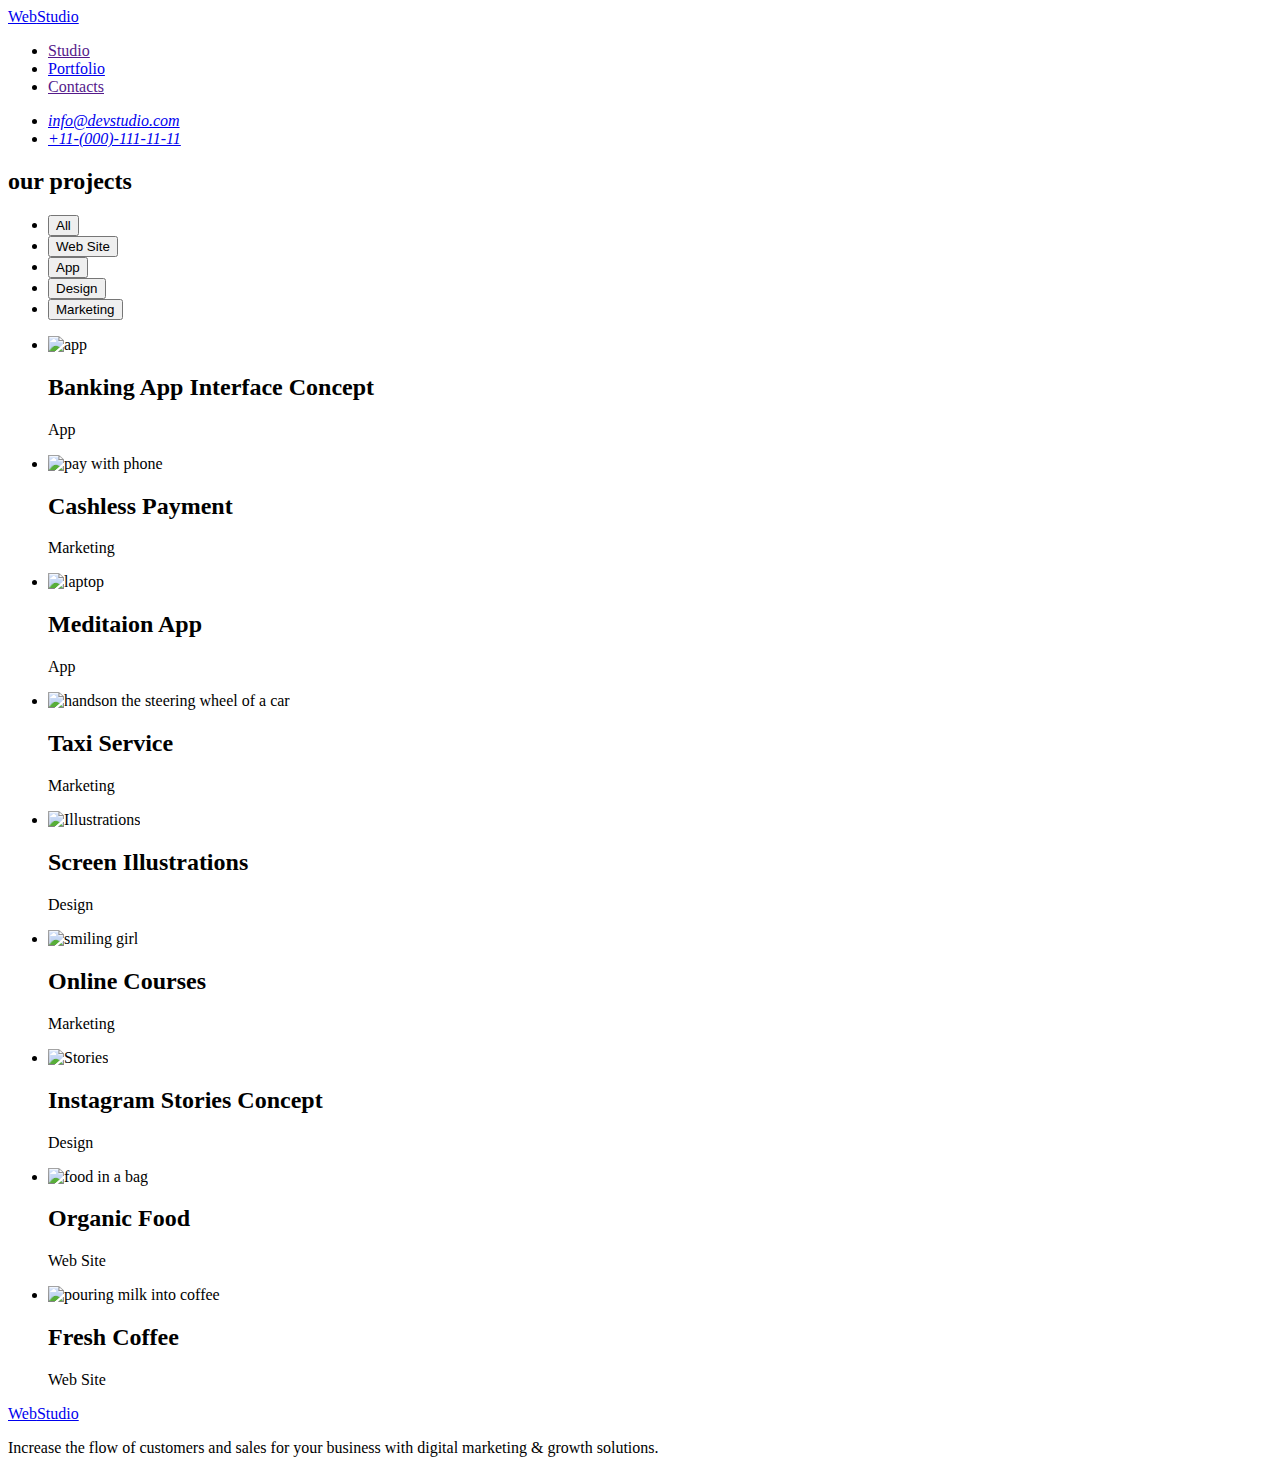
==== portfolio.html @ 3a6a8320 "Create portfolio.html" ====
<!DOCTYPE html>
<html lang="en">
  <head>
    <meta charset="UTF-8" />
    <meta http-equiv="X-UA-Compatible" content="IE=edge" />
    <meta name="viewport" content="width=device-width, initial-scale=1.0" />

    <link rel="stylesheet" href="./css/styles.css" />
    <link rel="preconnect" href="https://fonts.googleapis.com" />
    <link rel="preconnect" href="https://fonts.gstatic.com" crossorigin />
    <link
      href="https://fonts.googleapis.com/css2?family=Raleway:wght@700&family=Roboto:wght@400;500;700;900&display=swap"
      rel="stylesheet"
    />
    <title>WebStudio</title>
  </head>
  <body>
    <!---------------------------- navigation------------------------- -->
    <header>
      <nav>
        <a class="link logo" href="./index.html"
          ><span class="accent">Web</span>Studio</a
        >
        <ul class="link">
          <li>
            <a class="link page-navigation" href="">Studio</a>
          </li>
          <li>
            <a class="link page-navigation curent" href="portfolio.html"
              >Portfolio</a
            >
          </li>
          <li>
            <a class="link page-navigation" href="">Contacts</a>
          </li>
        </ul>
      </nav>
      <address>
        <ul class="link">
          <li>
            <a class="link contacts" href="mailto:info@devstudio.com"
              >info@devstudio.com</a
            >
          </li>
          <li>
            <a class="link contacts" href="tel:+110001111111"
              >+11-(000)-111-11-11</a
            >
          </li>
        </ul>
      </address>
    </header>
    <main>
      <!-- -----------------------------our projects--------------- -->
      <section class="project">
        <h2 class="visually-hidden">our projects</h2>
        <ul class="link">
          <li><button type="button" class="project-button">All</button></li>
          <li>
            <button type="button" class="project-button">Web Site</button>
          </li>
          <li><button type="button" class="project-button">App</button></li>
          <li><button type="button" class="project-button">Design</button></li>
          <li>
            <button type="button" class="project-button">Marketing</button>
          </li>
        </ul>
        <ul class="link">
          <li>
            <img src="./images/projeсts/banking.jpg" alt="app" />
            <h2 class="project-name">Banking App Interface Concept</h2>
            <p class="project-item">App</p>
          </li>
          <li>
            <img src="./images/projeсts/cashless.jpg" alt="pay with phone" />
            <h2 class="project-name">Cashless Payment</h2>
            <p class="project-item">Marketing</p>
          </li>
          <li>
            <img src="./images/projeсts/meditaion.jpg" alt="laptop" />
            <h2 class="project-name">Meditaion App</h2>
            <p class="project-item">App</p>
          </li>
          <li>
            <img
              src="./images/projeсts/taxi.jpg"
              alt="handson the steering wheel of a car"
            />
            <h2 class="project-name">Taxi Service</h2>
            <p class="project-item">Marketing</p>
          </li>
          <li>
            <img src="./images/projeсts/screen.jpg" alt="Illustrations" />
            <h2 class="project-name">Screen Illustrations</h2>
            <p>Design</p>
          </li>
          <li>
            <img src="./images/projeсts/online.jpg" alt="smiling girl" />
            <h2 class="project-name">Online Courses</h2>
            <p class="project-item">Marketing</p>
          </li>
          <li>
            <img src="./images/projeсts/instagram.jpg" alt="Stories" />
            <h2 class="project-name">Instagram Stories Concept</h2>
            <p class="project-item">Design</p>
          </li>
          <li>
            <img src="./images/projeсts/organic.jpg" alt="food in a bag" />
            <h2 class="project-name">Organic Food</h2>
            <p class="project-item">Web Site</p>
          </li>
          <li>
            <img
              src="./images/projeсts/fresh.jpg"
              alt="pouring milk into coffee"
            />
            <h2 class="project-name">Fresh Coffee</h2>
            <p class="project-item">Web Site</p>
          </li>
        </ul>
      </section>
    </main>
    <!-- ----------------------------------footer------------------ -->
    <footer>
      <a class="link logo-footer" href="./index.html"
        ><span class="accent">Web</span>Studio</a
      >
      <p class="footer-item">
        Increase the flow of customers and sales for your business with digital
        marketing & growth solutions.
      </p>
    </footer>
  </body>
</html>
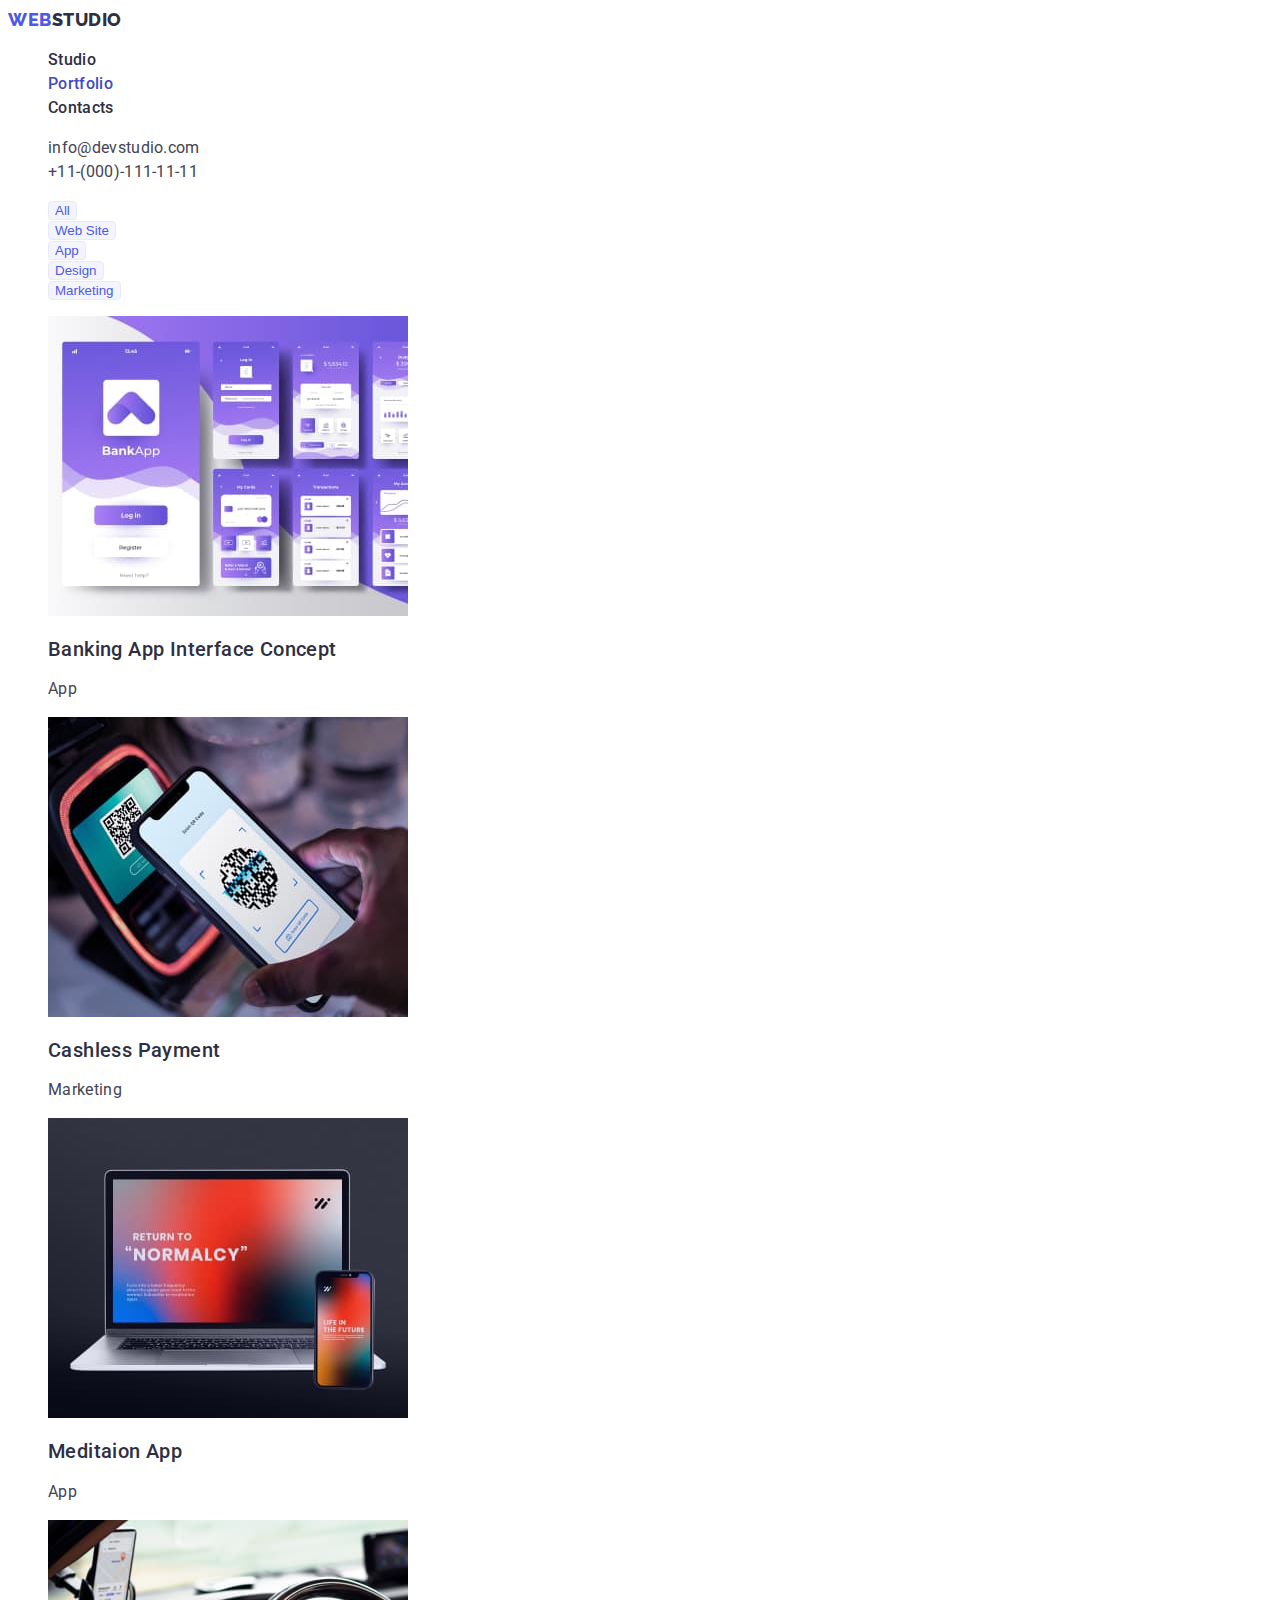
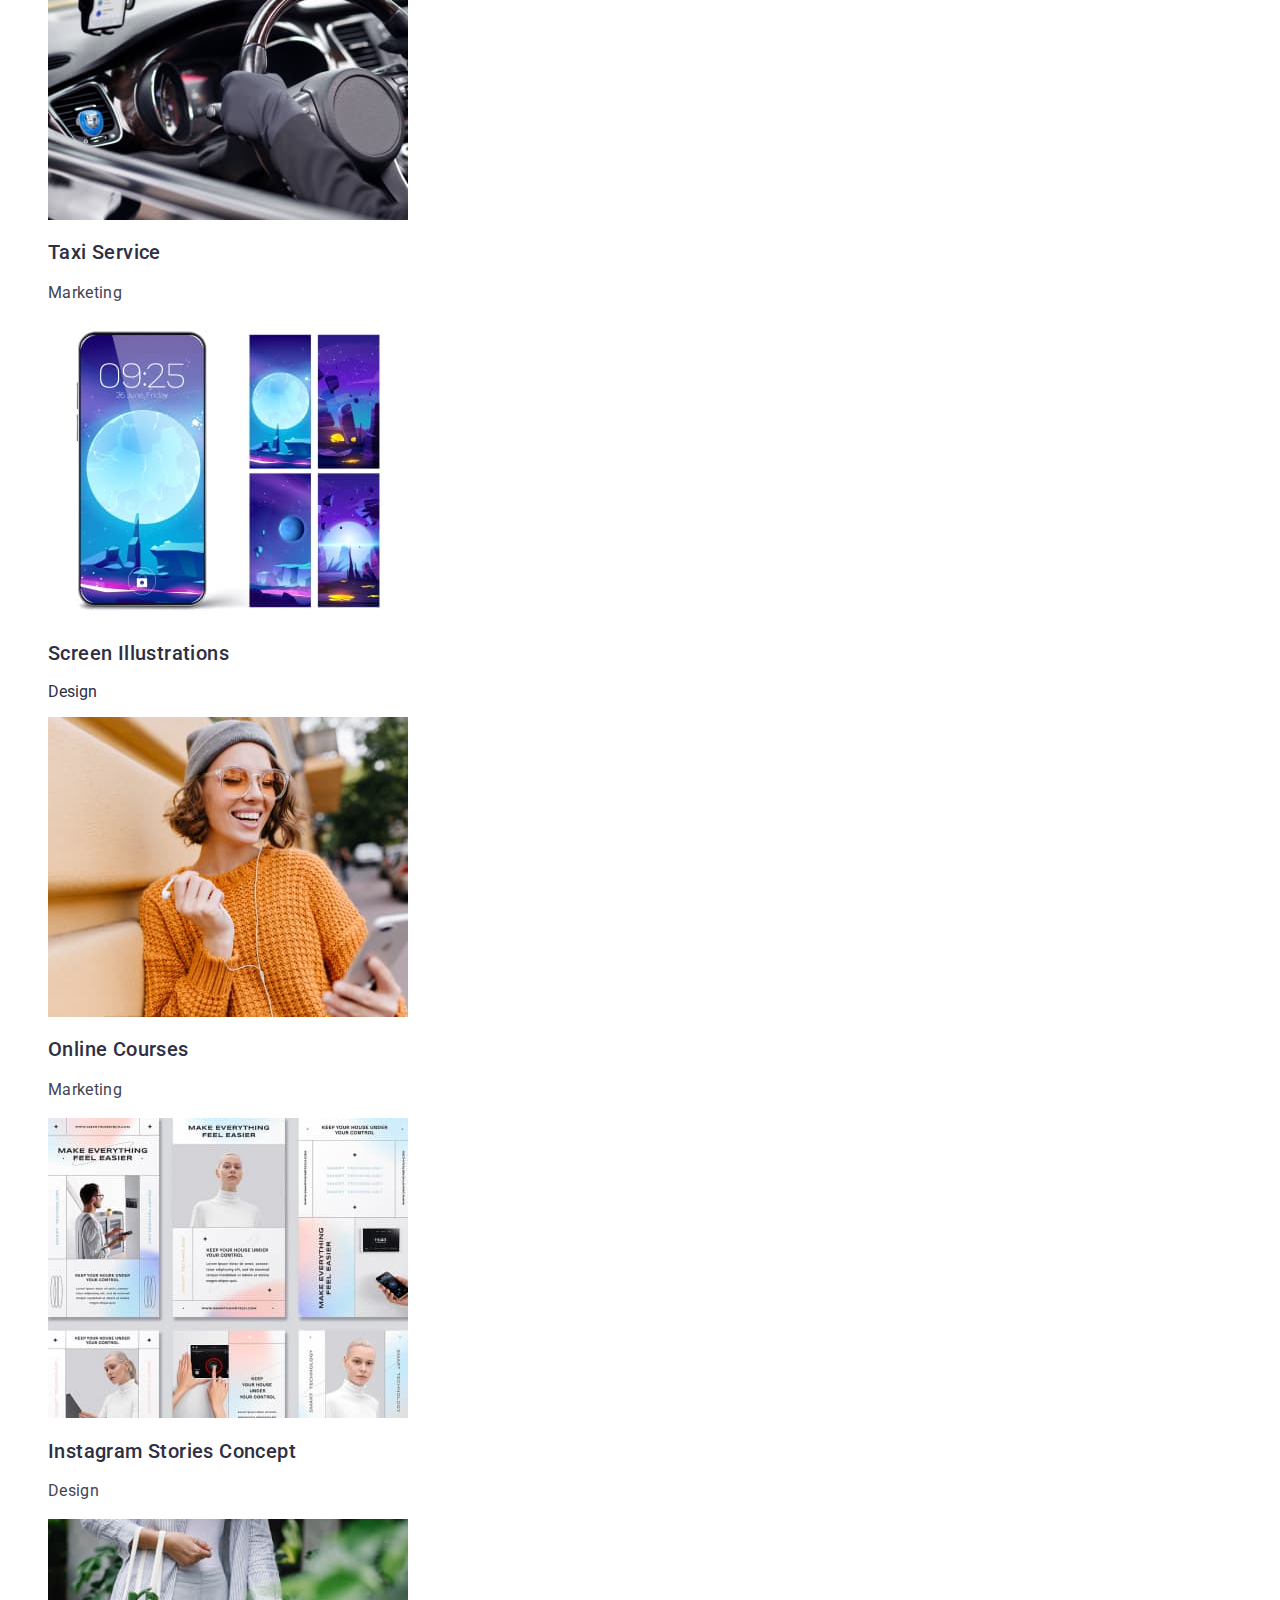
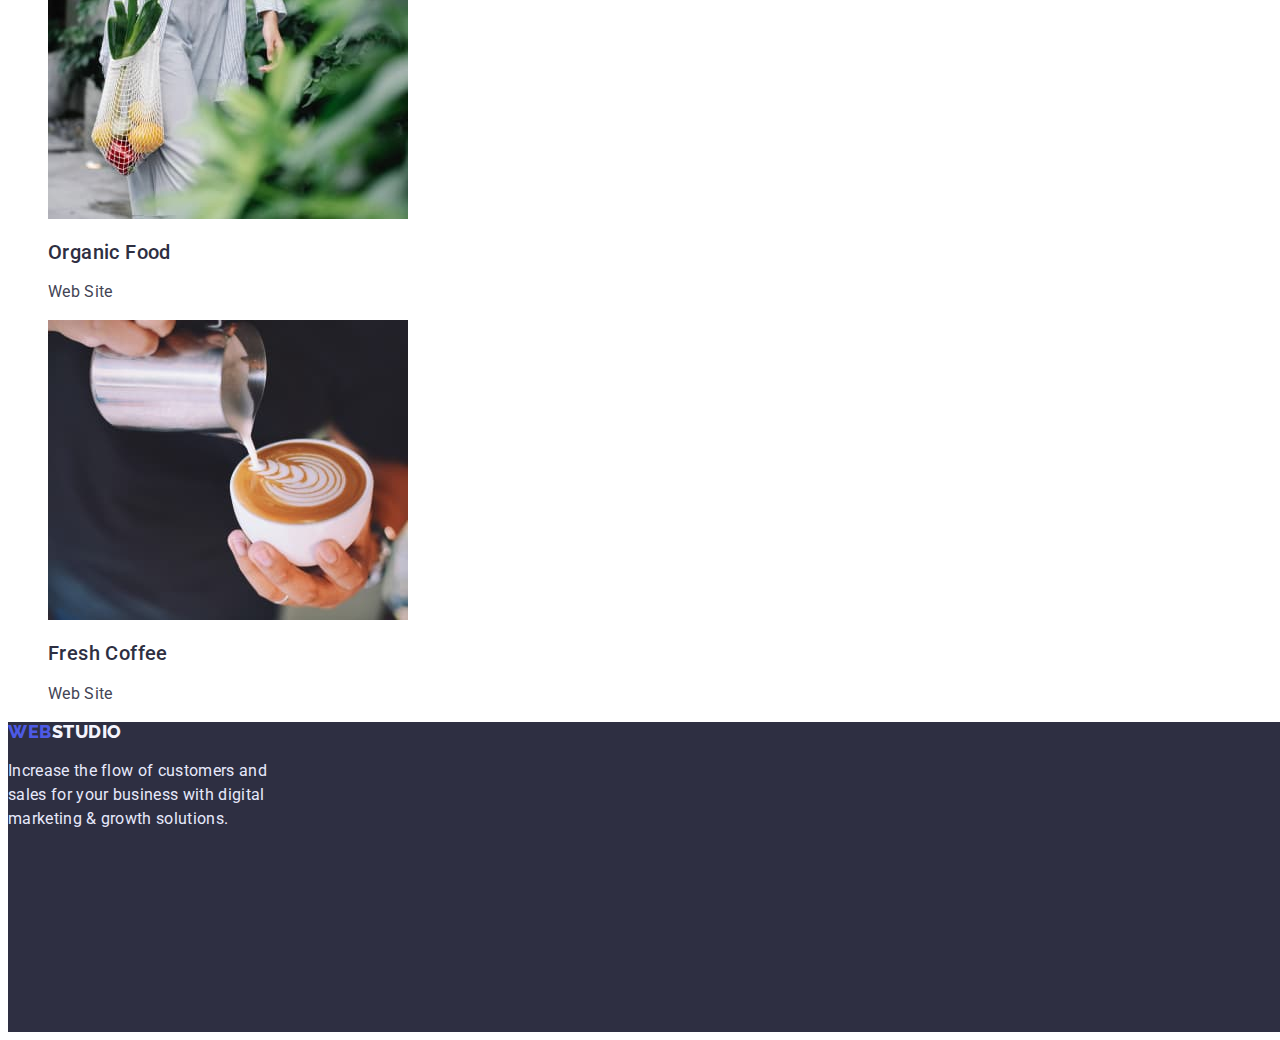
==== commit 126b736f: "Update portfolio.html" ====
--- a/portfolio.html
+++ b/portfolio.html
@@ -35,7 +35,7 @@
           </li>
         </ul>
       </nav>
-      <address>
+      <address class="connection">
         <ul class="link">
           <li>
             <a class="link contacts" href="mailto:info@devstudio.com"
--- a/css/styles.css
+++ b/css/styles.css
@@ -0,0 +1,214 @@
+:root {
+  --primary-brand: #4d5ae5;
+  --pressed-state: #404bbf;
+  --dark: #2e2f42;
+  --success: #31d0aa;
+  --text: #434455;
+  --subtle-text: #8e8f99;
+  --accent: #e7e9fc;
+  --light: #f4f4fd;
+  --modal-overlay: rgba(46, 47, 66, 0.4);
+  --hero-background: rgba(46, 47, 66, 0.7);
+  --main: #ffffff;
+}
+body {
+  font-family: "Roboto", sans-serif;
+  font-style: normal;
+  background: var(--main);
+  color: var(--dark);
+  width: 1440px;
+}
+.link {
+  list-style: none;
+  text-decoration: none;
+}
+.page-navigation.curent {
+  color: var(--pressed-state);
+}
+/* --------------heder------------- */
+.accent {
+  color: var(--primary-brand);
+}
+.logo {
+  font-family: "Raleway";
+  font-style: normal;
+  font-weight: 800;
+  font-size: 18px;
+  line-height: 1.33;
+  display: flex;
+  align-items: center;
+  letter-spacing: 0.03em;
+  text-transform: uppercase;
+  color: var(--dark);
+}
+.page-navigation {
+  font-weight: 500;
+  font-size: 16px;
+  line-height: 1.5;
+  letter-spacing: 0.02em;
+  color: var(--dark);
+}
+.page-navigation:hover,
+.page-navigation:focus {
+  color: var(--pressed-state);
+}
+.connection {
+  font-style: normal;
+}
+
+.contacts {
+  font-weight: 400;
+  font-size: 16px;
+  line-height: 1.5;
+  letter-spacing: 0.02em;
+  color: var(--text);
+}
+.contacts:hover,
+.contacts:focus {
+  color: var(--pressed-state);
+}
+/* -----------------hero-------------- */
+.hero {
+  background-color: var(--dark);
+  height: 600px;
+}
+.hero-name {
+  font-weight: 700;
+  font-size: 56px;
+  line-height: 1.07;
+  text-align: center;
+  letter-spacing: 0.02em;
+  color: var(--main);
+  width: 496px;
+}
+.hero-button {
+  background: var(--primary-brand);
+  box-shadow: 0px 4px 4px rgba(0, 0, 0, 0.15);
+  border-radius: 4px;
+  color: var(--main);
+  font-weight: 500;
+  font-size: 16px;
+  line-height: 1.5;
+  display: flex;
+  align-items: center;
+  letter-spacing: 0.04em;
+  padding: 16px 32px;
+  cursor: pointer;
+}
+/*---------------------top priorities ------------------ */
+.visually-hidden {
+  position: absolute;
+  white-space: nowrap;
+  width: 1px;
+  height: 1px;
+  overflow: hidden;
+  border: 0;
+  padding: 0;
+  clip: rect(0 0 0 0);
+  clip-path: inset(50%);
+  margin: -1px;
+}
+.priorities-name {
+  font-weight: 500;
+  font-size: 20px;
+  line-height: 1.2;
+  letter-spacing: 0.02em;
+  color: var(--dark);
+}
+.priorities-item {
+  font-weight: 400;
+  font-size: 16px;
+  line-height: 1.5;
+  letter-spacing: 0.02em;
+  color: var(--text);
+}
+/*------------------------ what are we doing----------------- */
+.activities-item {
+  font-weight: 700;
+  font-size: 36px;
+  line-height: 1.11;
+  text-align: center;
+  letter-spacing: 0.02em;
+  text-transform: capitalize;
+  color: var(--dark);
+}
+/*-------------------------------- our team----------------------- */
+.team-item {
+  font-weight: 700;
+  font-size: 36px;
+  line-height: 1.11;
+  text-align: center;
+  letter-spacing: 0.02em;
+  text-transform: capitalize;
+  color: var(--dark);
+}
+.name {
+  font-weight: 500;
+  font-size: 20px;
+  line-height: 1.2;
+  text-align: center;
+  letter-spacing: 0.02em;
+  color: var(--dark);
+}
+.job-title {
+  font-weight: 400;
+  font-size: 16px;
+  line-height: 1.5;
+  text-align: center;
+  letter-spacing: 0.02em;
+  color: var(--text);
+}
+/* -------------------------footer------------------- */
+footer {
+  background-color: var(--dark);
+  height: 310px;
+}
+.logo-footer {
+  color: var(--light);
+  font-family: "Raleway";
+  font-style: normal;
+  font-weight: 800;
+  font-size: 18px;
+  line-height: 1.16;
+  display: flex;
+  align-items: center;
+  letter-spacing: 0.03em;
+  text-transform: uppercase;
+}
+.footer-item {
+  font-weight: 400;
+  font-size: 16px;
+  line-height: 1.5;
+  letter-spacing: 0.02em;
+  color: var(--accent);
+  width: 264px;
+}
+/*----------------------------- portfolio-------------------- */
+
+/*---------------------------- our project-------------------- */
+.project-button {
+  cursor: pointer;
+  background: var(--light);
+  border: 1px solid var(--accent);
+  border-radius: 4px;
+  color: var(--primary-brand);
+}
+.project-button:hover,
+.project-button:focus {
+  background-color: var(--pressed-state);
+  color: var(--main);
+}
+.project-name {
+  font-weight: 500;
+  font-size: 20px;
+  line-height: 1.2;
+  letter-spacing: 0.02em;
+  color: var(--dark);
+}
+.project-item {
+  font-weight: 400;
+  font-size: 16px;
+  line-height: 1.5;
+  letter-spacing: 0.02em;
+  color: var(--text);
+}
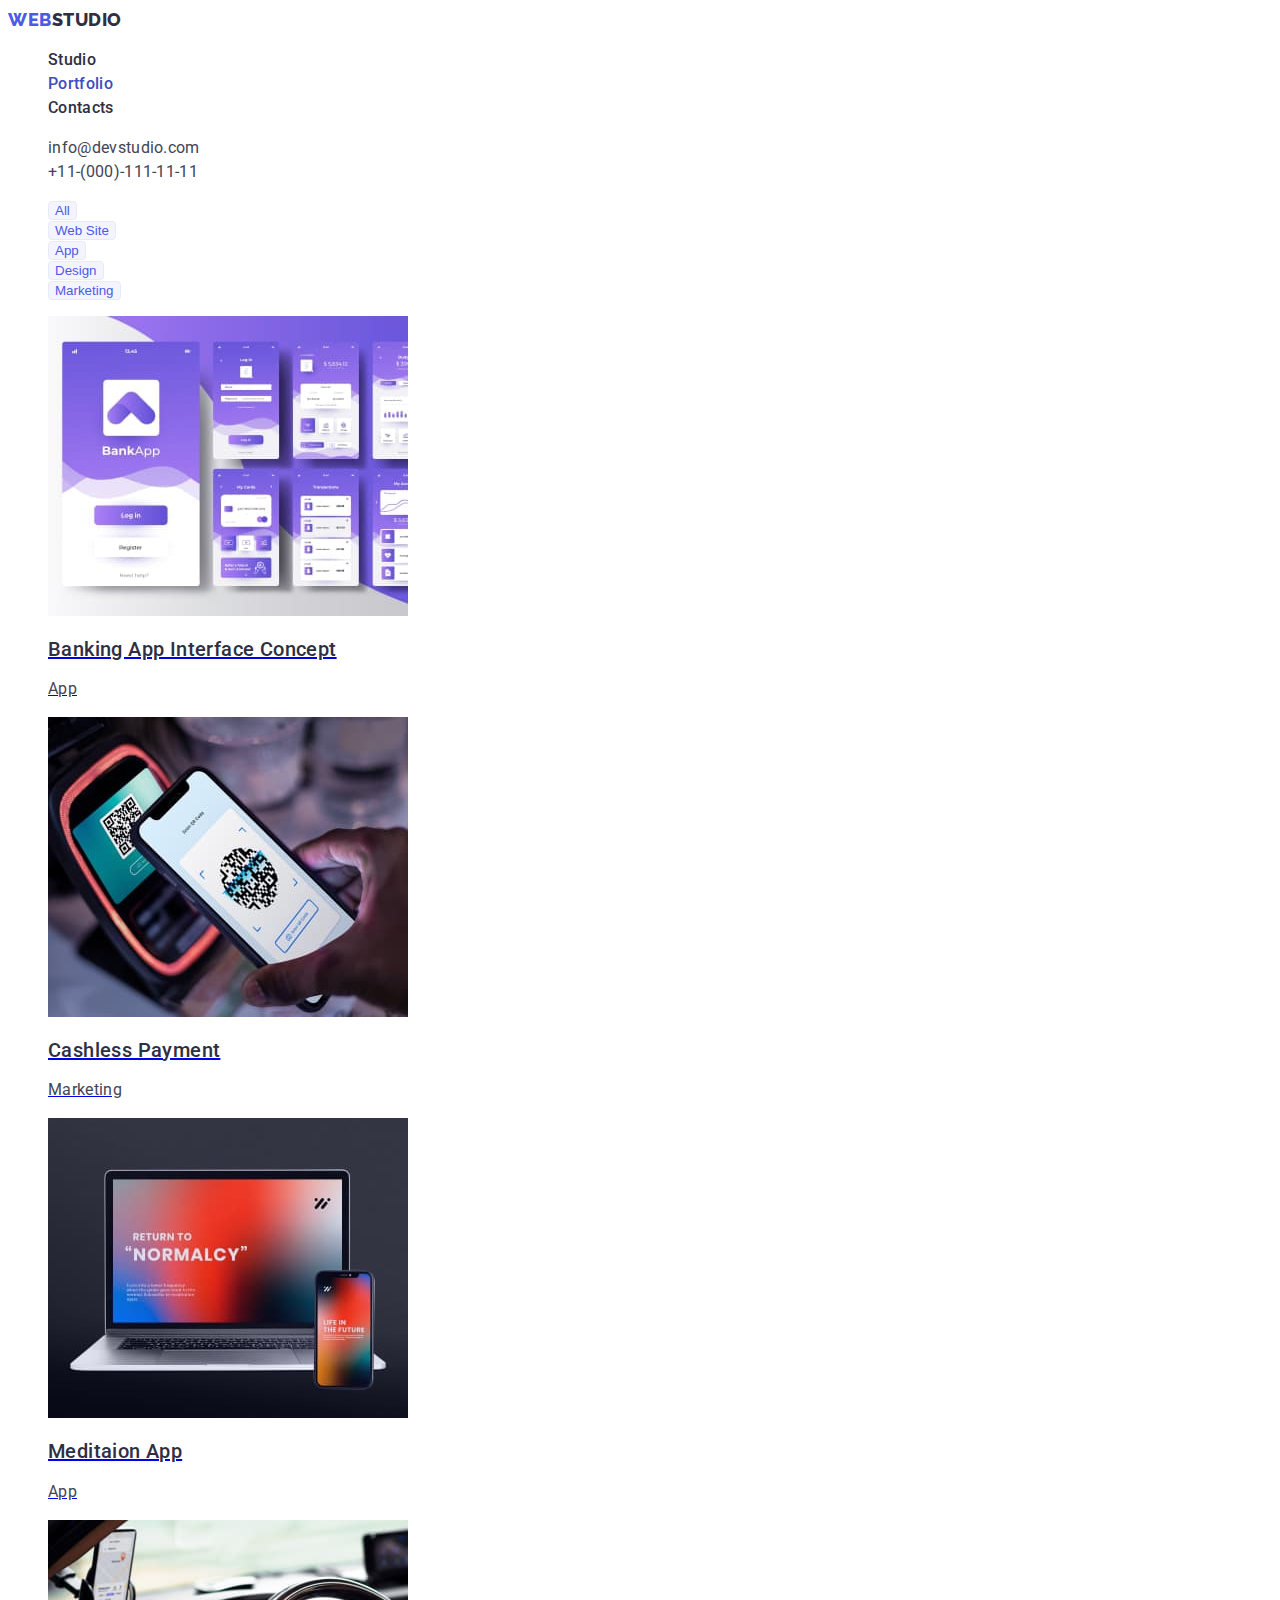
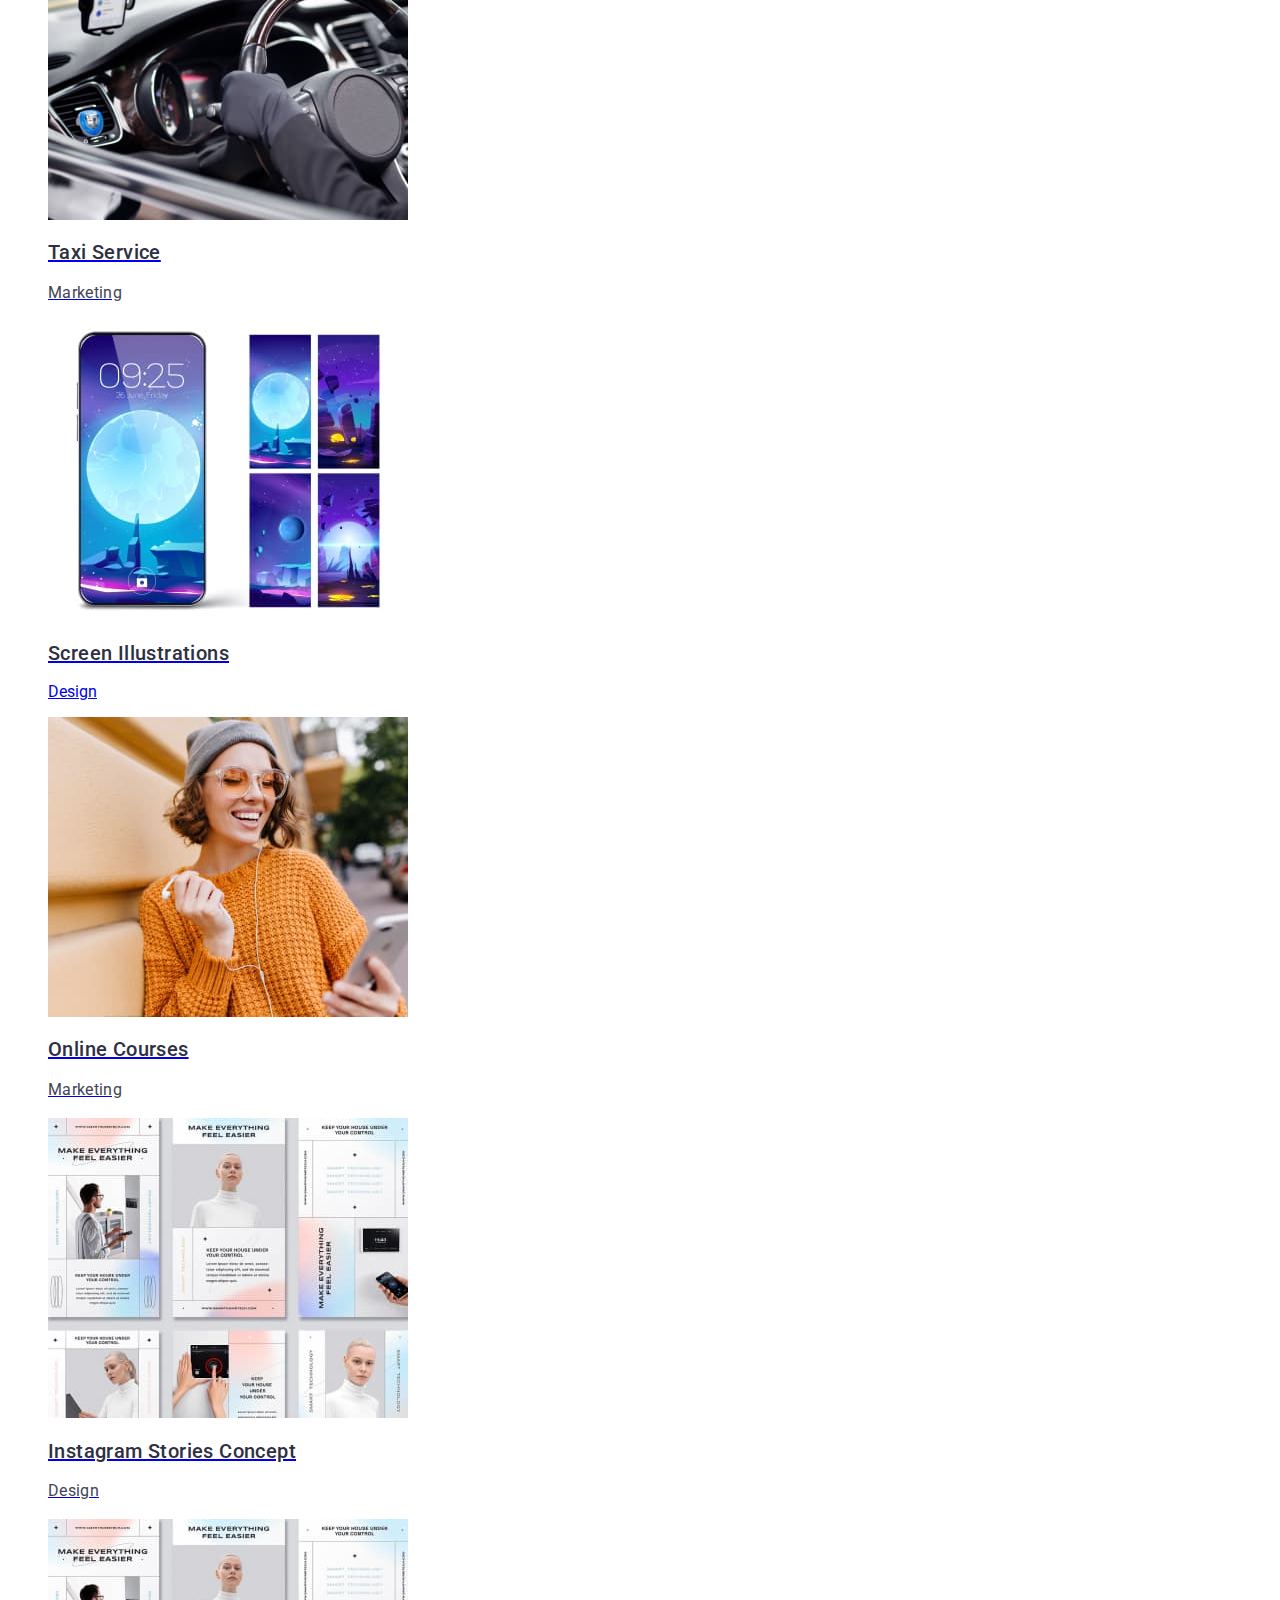
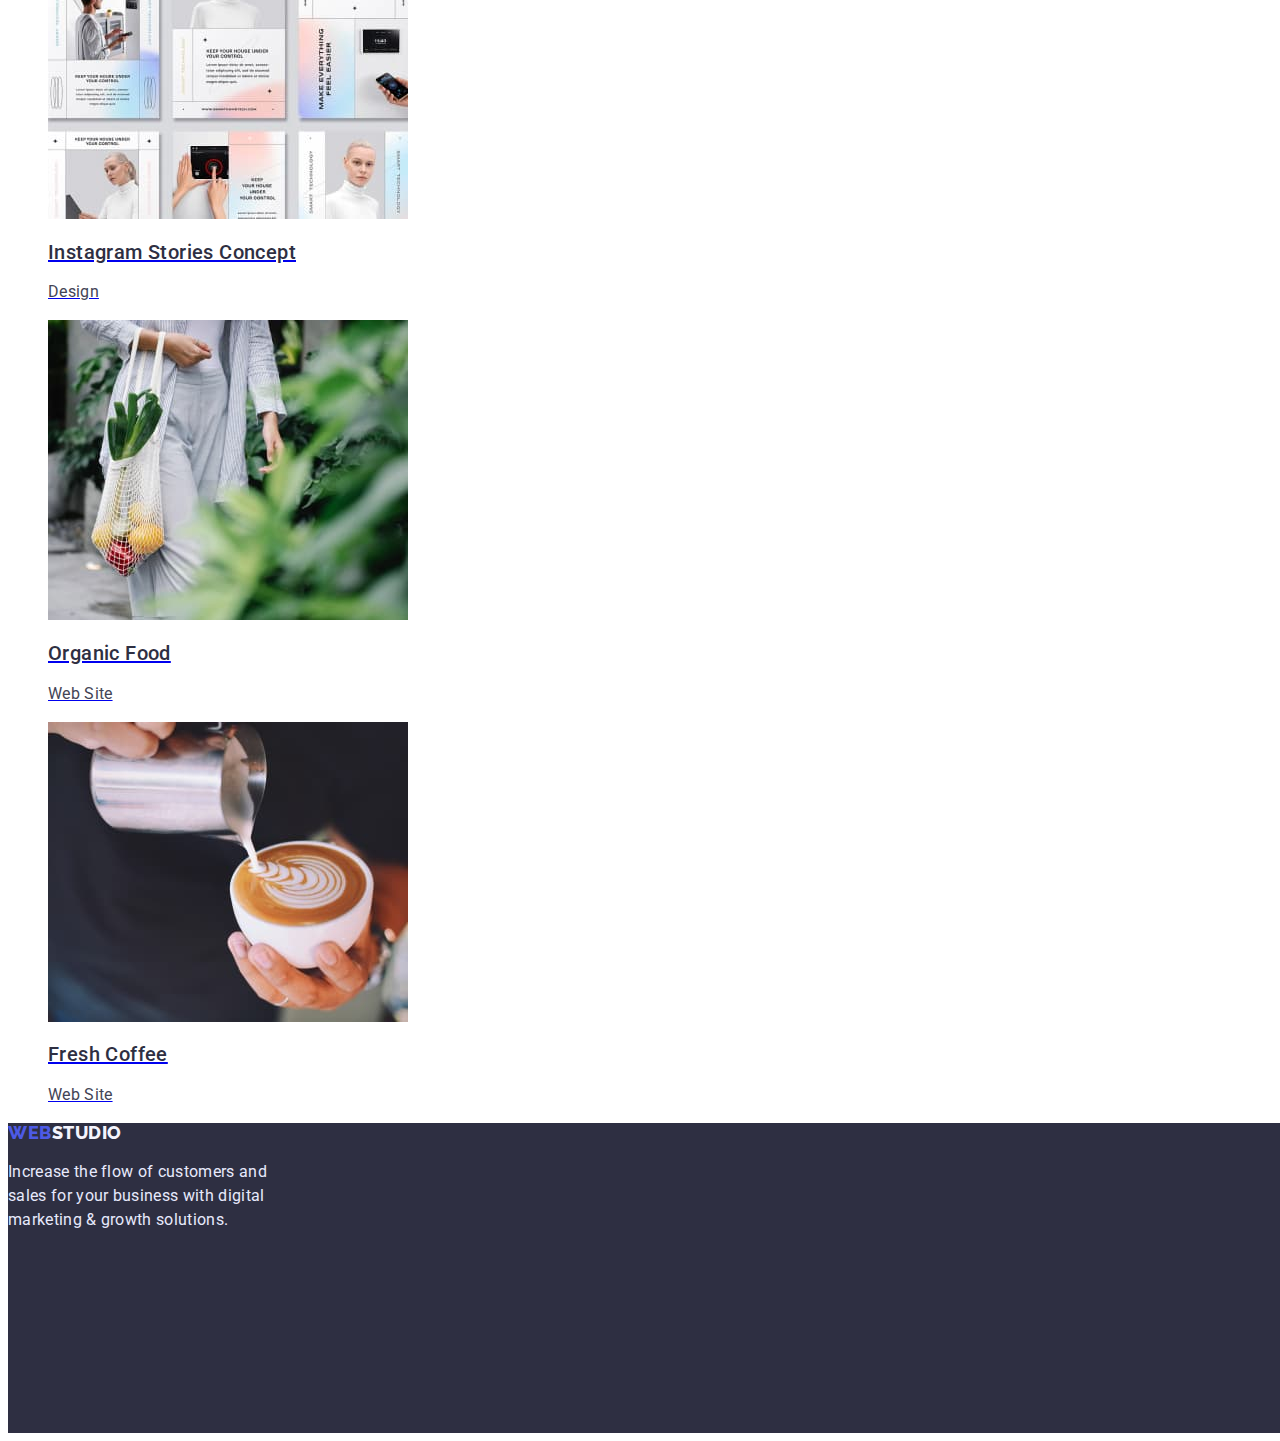
==== commit 24a9eb4c: "Update portfolio.html" ====
--- a/portfolio.html
+++ b/portfolio.html
@@ -9,13 +9,13 @@
     <link rel="preconnect" href="https://fonts.googleapis.com" />
     <link rel="preconnect" href="https://fonts.gstatic.com" crossorigin />
     <link
-      href="https://fonts.googleapis.com/css2?family=Raleway:wght@700&family=Roboto:wght@400;500;700;900&display=swap"
+      href="https://fonts.googleapis.com/css2?family=Raleway:wght@800&family=Roboto:wght@400;500;700;900&display=swap"
       rel="stylesheet"
     />
     <title>WebStudio</title>
   </head>
   <body>
-    <!---------------------------- navigation------------------------- -->
+    <!-- ===================navigation================== -->
     <header>
       <nav>
         <a class="link logo" href="./index.html"
@@ -51,9 +51,9 @@
       </address>
     </header>
     <main>
-      <!-- -----------------------------our projects--------------- -->
+      <!-- =====================our projects=================== -->
       <section class="project">
-        <h2 class="visually-hidden">our projects</h2>
+        <h1 class="visually-hidden">our projects</h1>
         <ul class="link">
           <li><button type="button" class="project-button">All</button></li>
           <li>
@@ -67,60 +67,81 @@
         </ul>
         <ul class="link">
           <li>
-            <img src="./images/projeсts/banking.jpg" alt="app" />
-            <h2 class="project-name">Banking App Interface Concept</h2>
-            <p class="project-item">App</p>
+            <a href="#"
+              ><img src="./images/projeсts/banking.jpg" alt="app" />
+              <h2 class="project-name">Banking App Interface Concept</h2>
+              <p class="project-item">App</p></a
+            >
           </li>
           <li>
-            <img src="./images/projeсts/cashless.jpg" alt="pay with phone" />
-            <h2 class="project-name">Cashless Payment</h2>
-            <p class="project-item">Marketing</p>
+            <a href="#">
+              <img src="./images/projeсts/cashless.jpg" alt="pay with phone" />
+              <h2 class="project-name">Cashless Payment</h2>
+              <p class="project-item">Marketing</p></a
+            >
           </li>
           <li>
-            <img src="./images/projeсts/meditaion.jpg" alt="laptop" />
-            <h2 class="project-name">Meditaion App</h2>
-            <p class="project-item">App</p>
+            <a href="#">
+              <img src="./images/projeсts/meditaion.jpg" alt="laptop" />
+              <h2 class="project-name">Meditaion App</h2>
+              <p class="project-item">App</p></a
+            >
           </li>
           <li>
-            <img
-              src="./images/projeсts/taxi.jpg"
-              alt="handson the steering wheel of a car"
-            />
-            <h2 class="project-name">Taxi Service</h2>
-            <p class="project-item">Marketing</p>
+            <a href="#">
+              <img
+                src="./images/projeсts/taxi.jpg"
+                alt="handson the steering wheel of a car"
+              />
+              <h2 class="project-name">Taxi Service</h2>
+              <p class="project-item">Marketing</p></a
+            >
           </li>
           <li>
-            <img src="./images/projeсts/screen.jpg" alt="Illustrations" />
-            <h2 class="project-name">Screen Illustrations</h2>
-            <p>Design</p>
+            <a href="#"
+              ><img src="./images/projeсts/screen.jpg" alt="Illustrations" />
+              <h2 class="project-name">Screen Illustrations</h2>
+              <p>Design</p></a
+            >
           </li>
           <li>
-            <img src="./images/projeсts/online.jpg" alt="smiling girl" />
-            <h2 class="project-name">Online Courses</h2>
-            <p class="project-item">Marketing</p>
+            <a href="#"
+              ><img src="./images/projeсts/online.jpg" alt="smiling girl" />
+              <h2 class="project-name">Online Courses</h2>
+              <p class="project-item">Marketing</p></a
+            >
           </li>
           <li>
-            <img src="./images/projeсts/instagram.jpg" alt="Stories" />
-            <h2 class="project-name">Instagram Stories Concept</h2>
-            <p class="project-item">Design</p>
+            <a href="#">
+              <img src="./images/projeсts/instagram.jpg" alt="Stories" />
+              <h2 class="project-name">Instagram Stories Concept</h2>
+              <p class="project-item">Design</p>
+              <img src="./images/projeсts/instagram.jpg" alt="Stories" />
+              <h2 class="project-name">Instagram Stories Concept</h2>
+              <p class="project-item">Design</p></a
+            >
           </li>
           <li>
-            <img src="./images/projeсts/organic.jpg" alt="food in a bag" />
-            <h2 class="project-name">Organic Food</h2>
-            <p class="project-item">Web Site</p>
+            <a href="#"
+              ><img src="./images/projeсts/organic.jpg" alt="food in a bag" />
+              <h2 class="project-name">Organic Food</h2>
+              <p class="project-item">Web Site</p></a
+            >
           </li>
           <li>
-            <img
-              src="./images/projeсts/fresh.jpg"
-              alt="pouring milk into coffee"
-            />
-            <h2 class="project-name">Fresh Coffee</h2>
-            <p class="project-item">Web Site</p>
+            <a href="#"
+              ><img
+                src="./images/projeсts/fresh.jpg"
+                alt="pouring milk into coffee"
+              />
+              <h2 class="project-name">Fresh Coffee</h2>
+              <p class="project-item">Web Site</p></a
+            >
           </li>
         </ul>
       </section>
     </main>
-    <!-- ----------------------------------footer------------------ -->
+    <!-- ====================footer=================== -->
     <footer>
       <a class="link logo-footer" href="./index.html"
         ><span class="accent">Web</span>Studio</a
--- a/css/styles.css
+++ b/css/styles.css
@@ -95,6 +95,13 @@
   padding: 16px 32px;
   cursor: pointer;
 }
+
+.hero-button:hover,
+.hero-button:focus {
+  background-color: var(--pressed-state);
+  color: var(--main);
+}
+
 /*---------------------top priorities ------------------ */
 .visually-hidden {
   position: absolute;
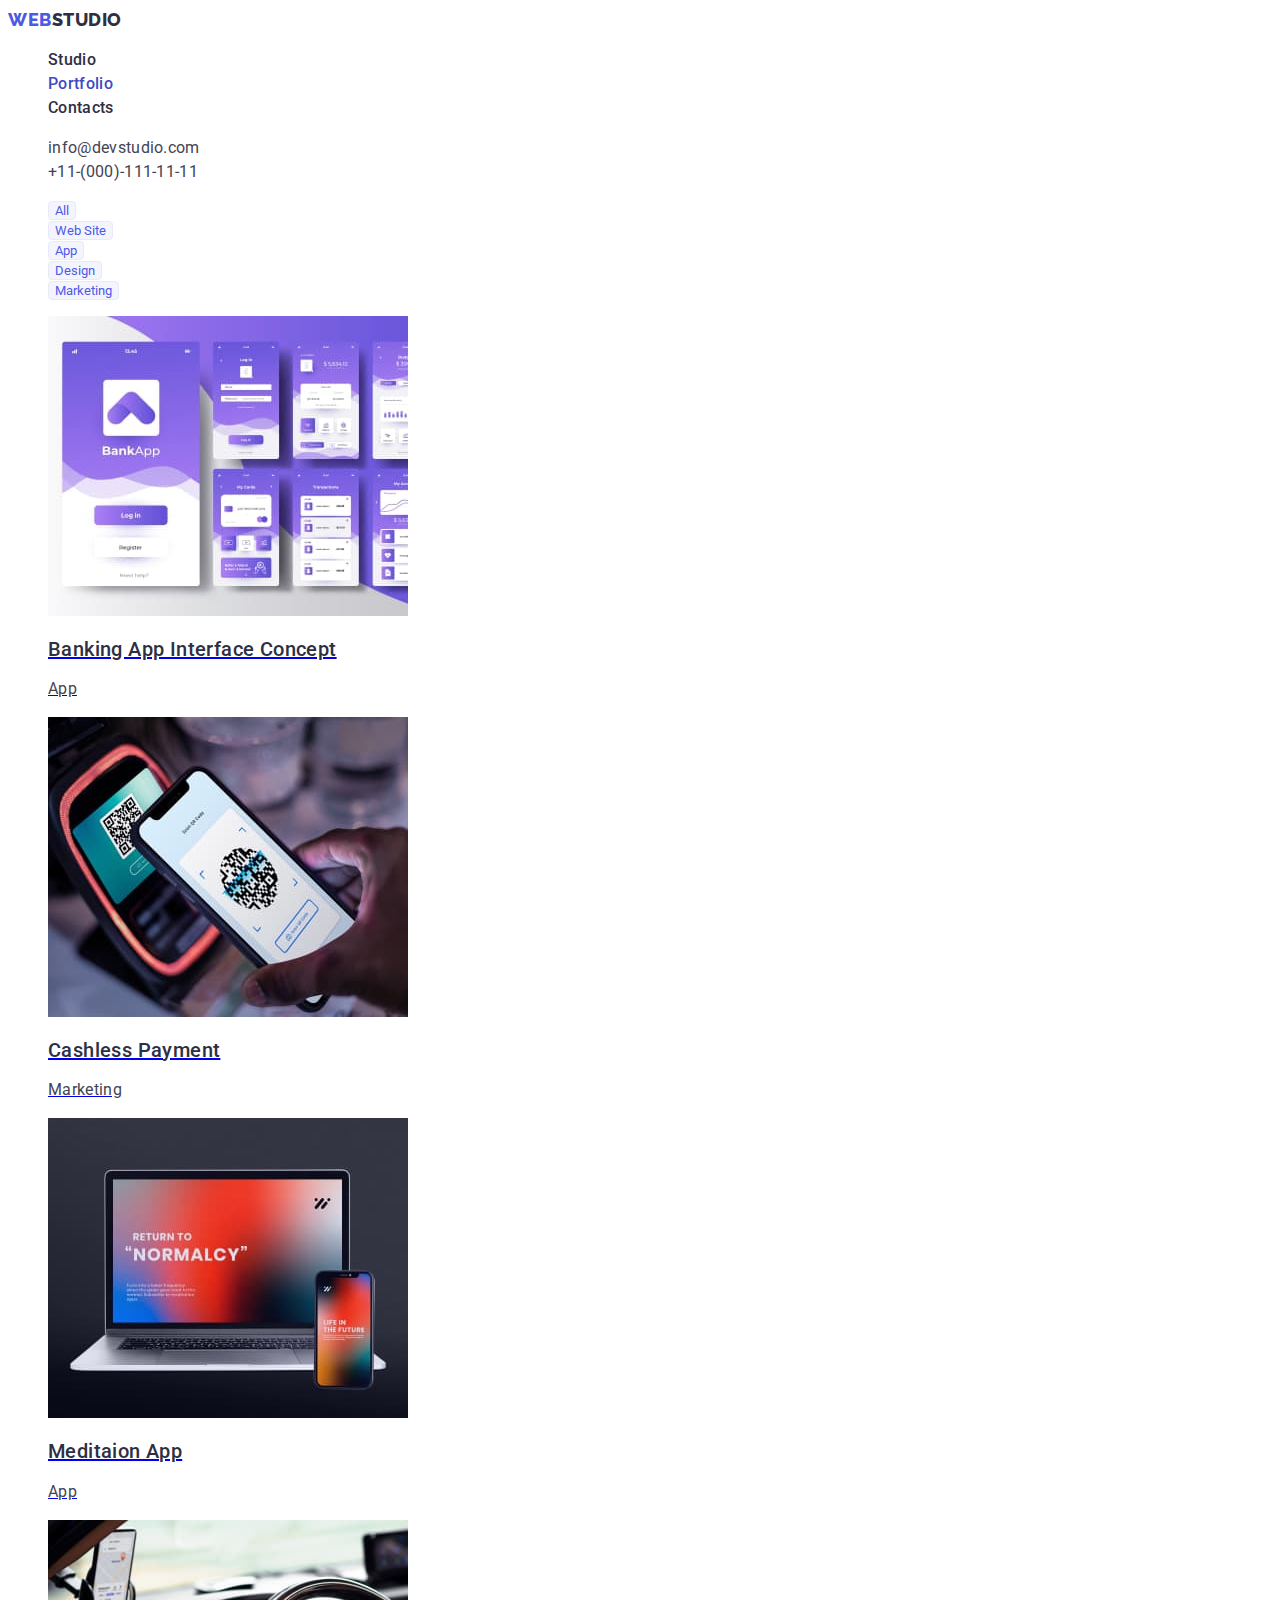
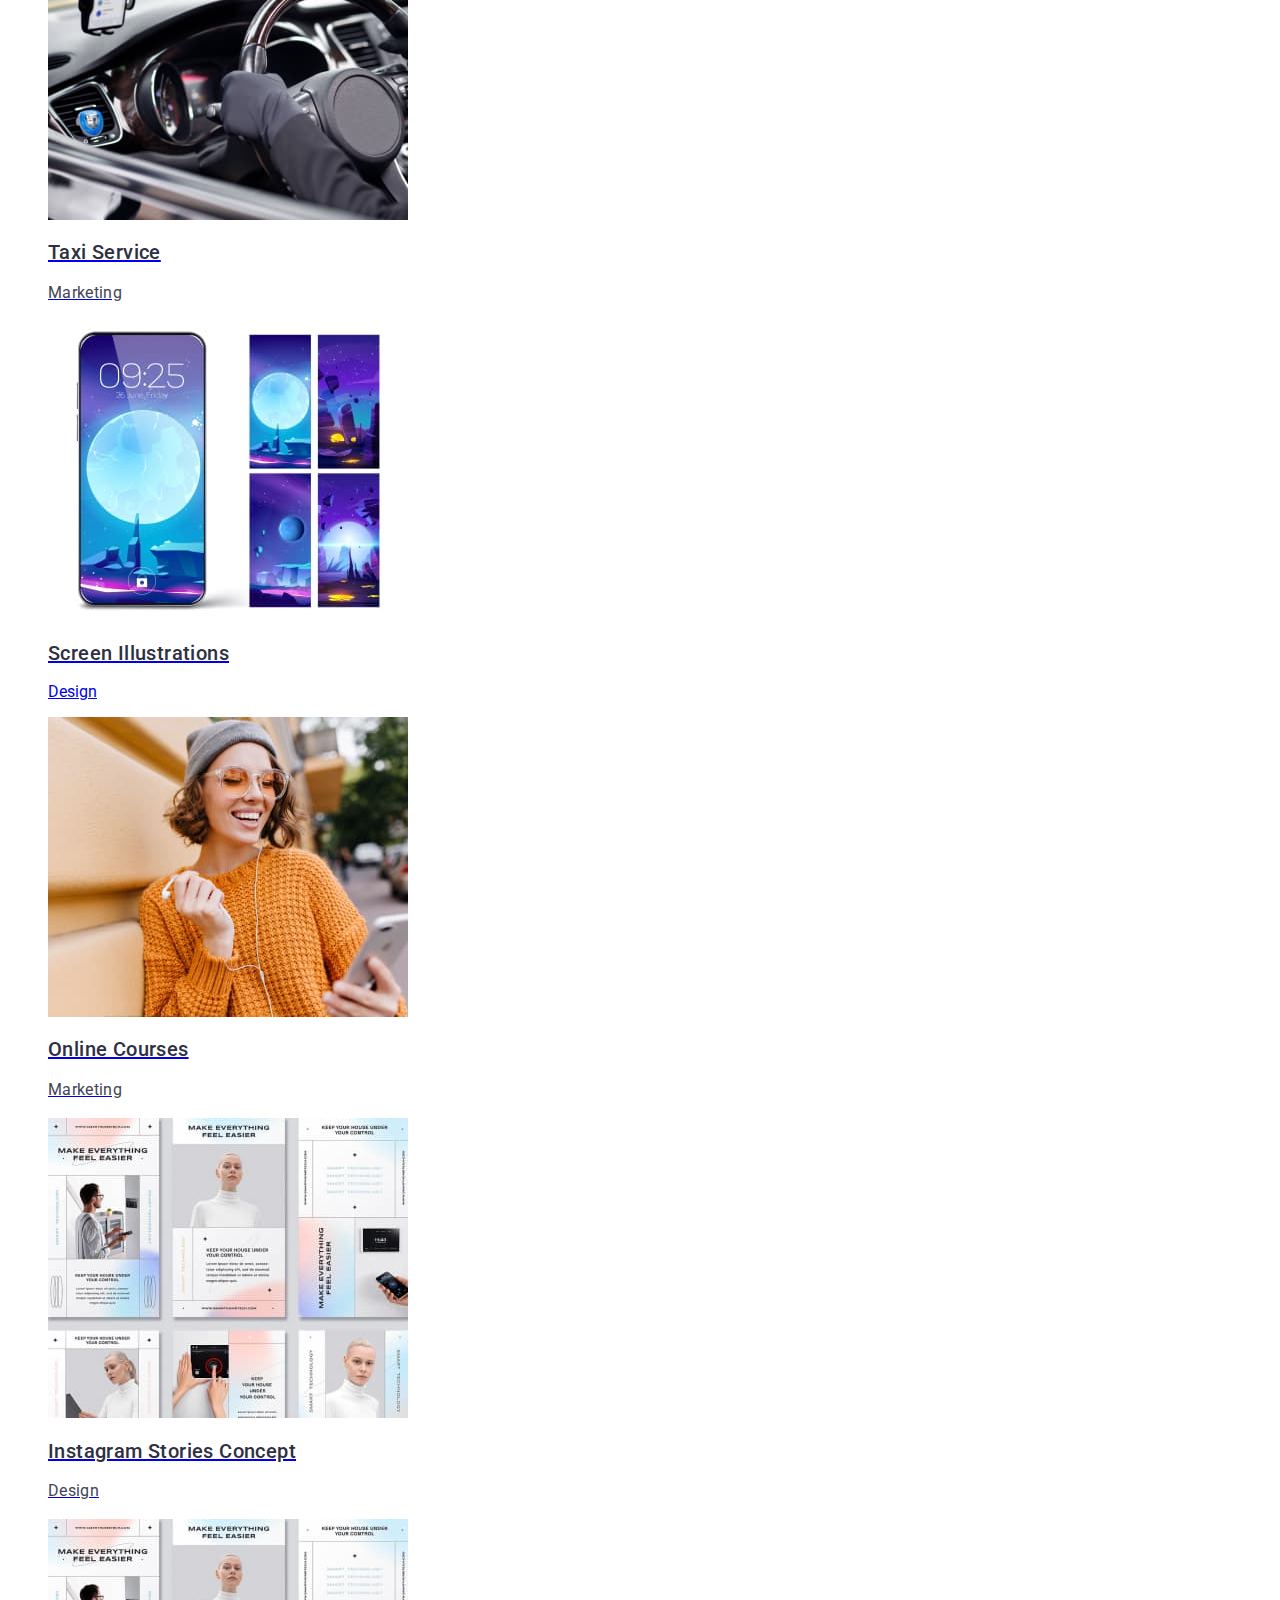
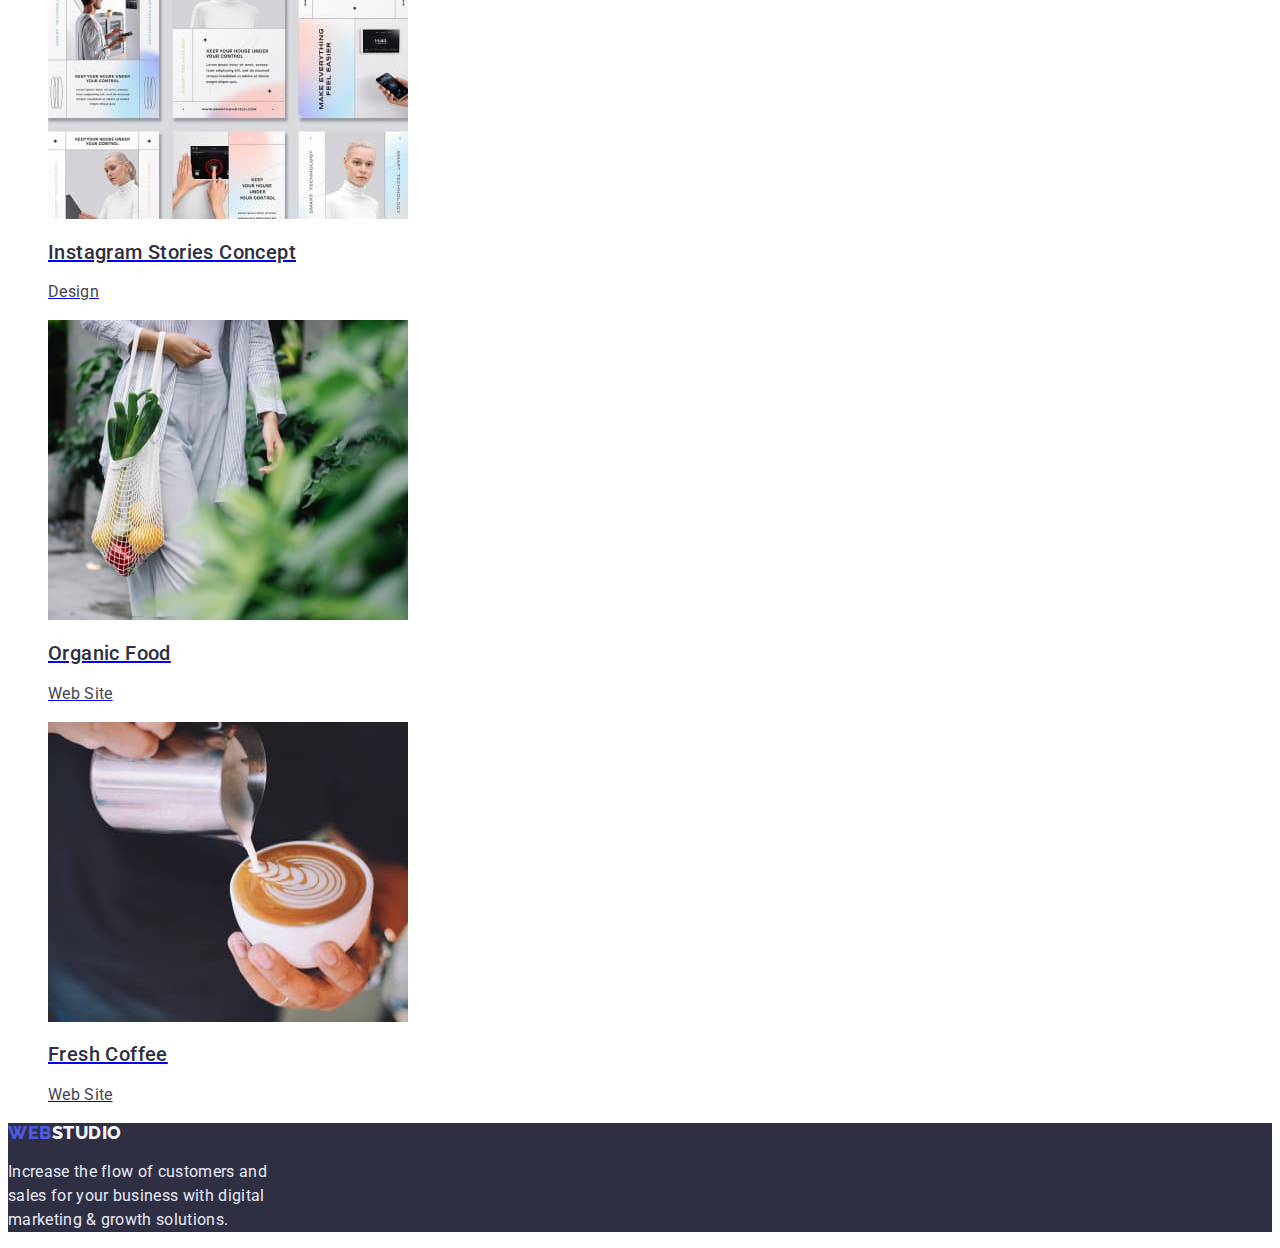
==== commit ca054d71: "Update portfolio.html" ====
--- a/portfolio.html
+++ b/portfolio.html
@@ -66,28 +66,28 @@
           </li>
         </ul>
         <ul class="link">
-          <li>
+          <li class="project-titel">
             <a href="#"
               ><img src="./images/projeсts/banking.jpg" alt="app" />
               <h2 class="project-name">Banking App Interface Concept</h2>
               <p class="project-item">App</p></a
             >
           </li>
-          <li>
+          <li class="project-titel">
             <a href="#">
               <img src="./images/projeсts/cashless.jpg" alt="pay with phone" />
               <h2 class="project-name">Cashless Payment</h2>
               <p class="project-item">Marketing</p></a
             >
           </li>
-          <li>
+          <li class="project-titel">
             <a href="#">
               <img src="./images/projeсts/meditaion.jpg" alt="laptop" />
               <h2 class="project-name">Meditaion App</h2>
               <p class="project-item">App</p></a
             >
           </li>
-          <li>
+          <li class="project-titel">
             <a href="#">
               <img
                 src="./images/projeсts/taxi.jpg"
@@ -97,13 +97,13 @@
               <p class="project-item">Marketing</p></a
             >
           </li>
-          <li>
+          <li class="project-titel">
             <a href="#"
               ><img src="./images/projeсts/screen.jpg" alt="Illustrations" />
               <h2 class="project-name">Screen Illustrations</h2>
               <p>Design</p></a
             >
-          </li>
+          </li class="project-titel">
           <li>
             <a href="#"
               ><img src="./images/projeсts/online.jpg" alt="smiling girl" />
@@ -111,7 +111,7 @@
               <p class="project-item">Marketing</p></a
             >
           </li>
-          <li>
+          <li class="project-titel">
             <a href="#">
               <img src="./images/projeсts/instagram.jpg" alt="Stories" />
               <h2 class="project-name">Instagram Stories Concept</h2>
@@ -121,14 +121,14 @@
               <p class="project-item">Design</p></a
             >
           </li>
-          <li>
+          <li class="project-titel">
             <a href="#"
               ><img src="./images/projeсts/organic.jpg" alt="food in a bag" />
               <h2 class="project-name">Organic Food</h2>
               <p class="project-item">Web Site</p></a
             >
           </li>
-          <li>
+          <li class="project-titel">
             <a href="#"
               ><img
                 src="./images/projeсts/fresh.jpg"
--- a/css/styles.css
+++ b/css/styles.css
@@ -13,10 +13,8 @@
 }
 body {
   font-family: "Roboto", sans-serif;
-  font-style: normal;
   background: var(--main);
   color: var(--dark);
-  width: 1440px;
 }
 .link {
   list-style: none;
@@ -30,13 +28,10 @@
   color: var(--primary-brand);
 }
 .logo {
-  font-family: "Raleway";
-  font-style: normal;
+  font-family: "Raleway", sans-serif;
   font-weight: 800;
   font-size: 18px;
   line-height: 1.33;
-  display: flex;
-  align-items: center;
   letter-spacing: 0.03em;
   text-transform: uppercase;
   color: var(--dark);
@@ -89,8 +84,7 @@
   font-weight: 500;
   font-size: 16px;
   line-height: 1.5;
-  display: flex;
-  align-items: center;
+  font-family: inherit;
   letter-spacing: 0.04em;
   padding: 16px 32px;
   cursor: pointer;
@@ -140,6 +134,16 @@
   color: var(--dark);
 }
 /*-------------------------------- our team----------------------- */
+.team {
+  background-color: var(--light);
+}
+.team-titel {
+  background-color: var(--main);
+  box-shadow: 0px 1px 6px rgba(46, 47, 66, 0.08),
+    0px 1px 1px rgba(46, 47, 66, 0.16), 0px 2px 1px rgba(46, 47, 66, 0.08);
+  border-radius: 0px 0px 4px 4px;
+}
+
 .team-item {
   font-weight: 700;
   font-size: 36px;
@@ -157,33 +161,30 @@
   letter-spacing: 0.02em;
   color: var(--dark);
 }
-.job-title {
-  font-weight: 400;
-  font-size: 16px;
-  line-height: 1.5;
-  text-align: center;
-  letter-spacing: 0.02em;
-  color: var(--text);
-}
-/* -------------------------footer------------------- */
+.job-titel {
+  font-weight: 400;
+  font-size: 16px;
+  line-height: 1.5;
+  text-align: center;
+  letter-spacing: 0.02em;
+  color: var(--text);
+}
+/*-------------------------footer------------------- */
 footer {
   background-color: var(--dark);
-  height: 310px;
 }
 .logo-footer {
   color: var(--light);
   font-family: "Raleway";
-  font-style: normal;
+
   font-weight: 800;
   font-size: 18px;
   line-height: 1.16;
-  display: flex;
-  align-items: center;
+
   letter-spacing: 0.03em;
   text-transform: uppercase;
 }
 .footer-item {
-  font-weight: 400;
   font-size: 16px;
   line-height: 1.5;
   letter-spacing: 0.02em;
@@ -194,6 +195,7 @@
 
 /*---------------------------- our project-------------------- */
 .project-button {
+  font-family: inherit;
   cursor: pointer;
   background: var(--light);
   border: 1px solid var(--accent);
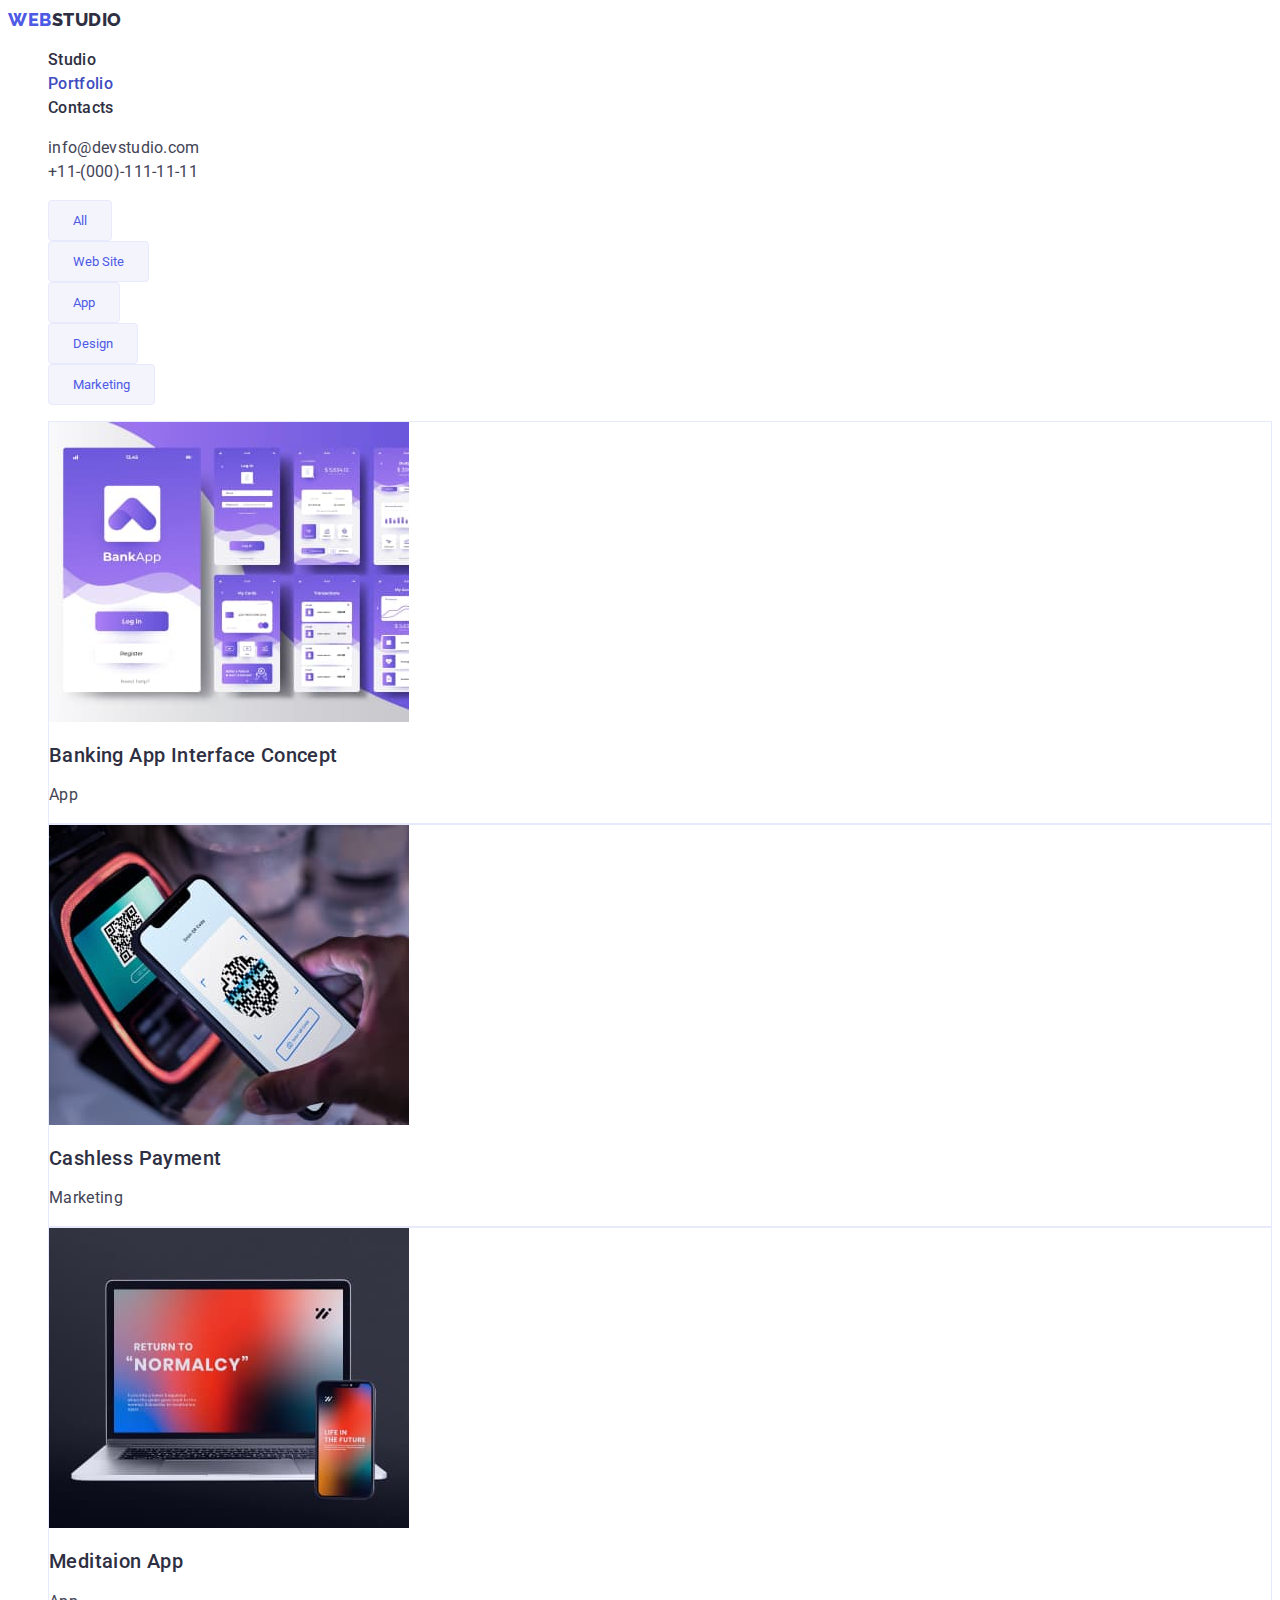
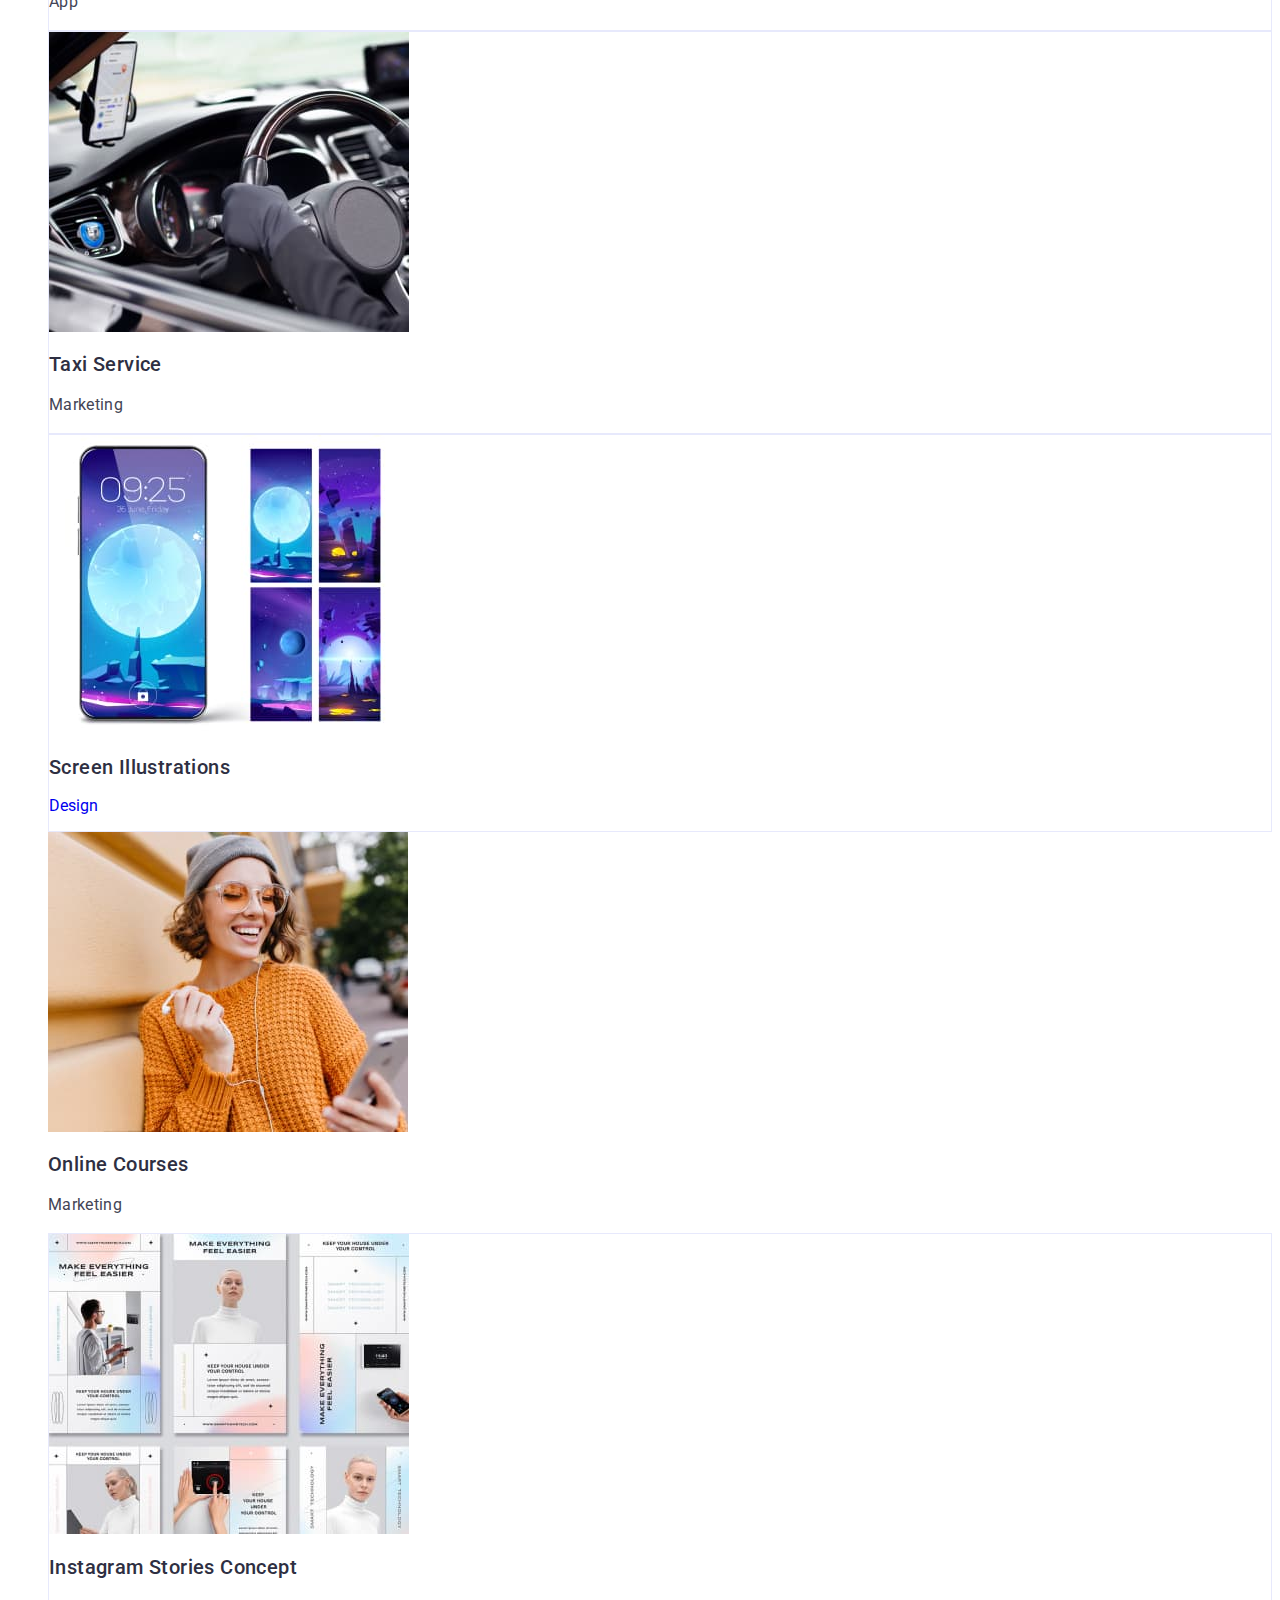
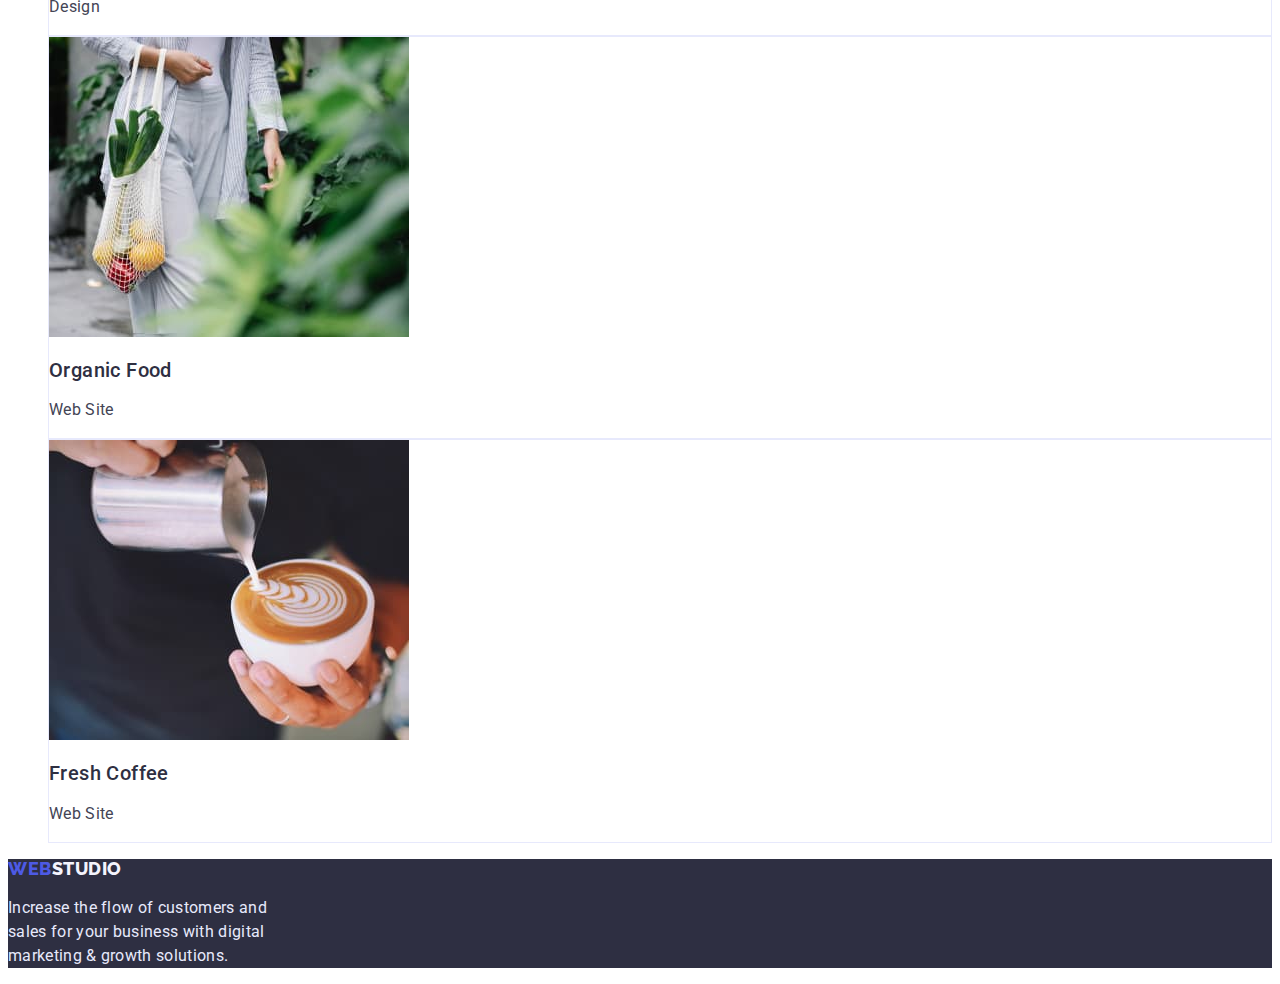
==== commit 0d7fa426: "Update portfolio.html" ====
--- a/portfolio.html
+++ b/portfolio.html
@@ -67,28 +67,28 @@
         </ul>
         <ul class="link">
           <li class="project-titel">
-            <a href="#"
+            <a href="#"  class="link"
               ><img src="./images/projeсts/banking.jpg" alt="app" />
               <h2 class="project-name">Banking App Interface Concept</h2>
               <p class="project-item">App</p></a
             >
           </li>
           <li class="project-titel">
-            <a href="#">
+            <a href="#"  class="link">
               <img src="./images/projeсts/cashless.jpg" alt="pay with phone" />
               <h2 class="project-name">Cashless Payment</h2>
               <p class="project-item">Marketing</p></a
             >
           </li>
           <li class="project-titel">
-            <a href="#">
+            <a href="#"   class="link">
               <img src="./images/projeсts/meditaion.jpg" alt="laptop" />
               <h2 class="project-name">Meditaion App</h2>
               <p class="project-item">App</p></a
             >
           </li>
           <li class="project-titel">
-            <a href="#">
+            <a href="#"  class="link">
               <img
                 src="./images/projeсts/taxi.jpg"
                 alt="handson the steering wheel of a car"
@@ -98,42 +98,38 @@
             >
           </li>
           <li class="project-titel">
-            <a href="#"
+            <a href="#" class="link"
               ><img src="./images/projeсts/screen.jpg" alt="Illustrations" />
               <h2 class="project-name">Screen Illustrations</h2>
               <p>Design</p></a
             >
           </li class="project-titel">
           <li>
-            <a href="#"
+            <a href="#" class="link"
               ><img src="./images/projeсts/online.jpg" alt="smiling girl" />
               <h2 class="project-name">Online Courses</h2>
               <p class="project-item">Marketing</p></a
             >
           </li>
           <li class="project-titel">
-            <a href="#">
-              <img src="./images/projeсts/instagram.jpg" alt="Stories" />
-              <h2 class="project-name">Instagram Stories Concept</h2>
-              <p class="project-item">Design</p>
+            <a href="#" class="link">
               <img src="./images/projeсts/instagram.jpg" alt="Stories" />
               <h2 class="project-name">Instagram Stories Concept</h2>
               <p class="project-item">Design</p></a
             >
           </li>
           <li class="project-titel">
-            <a href="#"
+            <a href="#" class="link"
               ><img src="./images/projeсts/organic.jpg" alt="food in a bag" />
               <h2 class="project-name">Organic Food</h2>
               <p class="project-item">Web Site</p></a
             >
           </li>
           <li class="project-titel">
-            <a href="#"
-              ><img
-                src="./images/projeсts/fresh.jpg"
-                alt="pouring milk into coffee"
-              />
+            <a href="#" class="link"
+              >
+              <img src="./images/projeсts/fresh.jpg"
+                alt="pouring milk into coffee"/>
               <h2 class="project-name">Fresh Coffee</h2>
               <p class="project-item">Web Site</p></a
             >
--- a/css/styles.css
+++ b/css/styles.css
@@ -201,6 +201,7 @@
   border: 1px solid var(--accent);
   border-radius: 4px;
   color: var(--primary-brand);
+  padding: 12px 24px;
 }
 .project-button:hover,
 .project-button:focus {
@@ -221,3 +222,7 @@
   letter-spacing: 0.02em;
   color: var(--text);
 }
+.project-titel {
+  background: var(--main);
+  border: 1px solid #e7e9fc;
+}
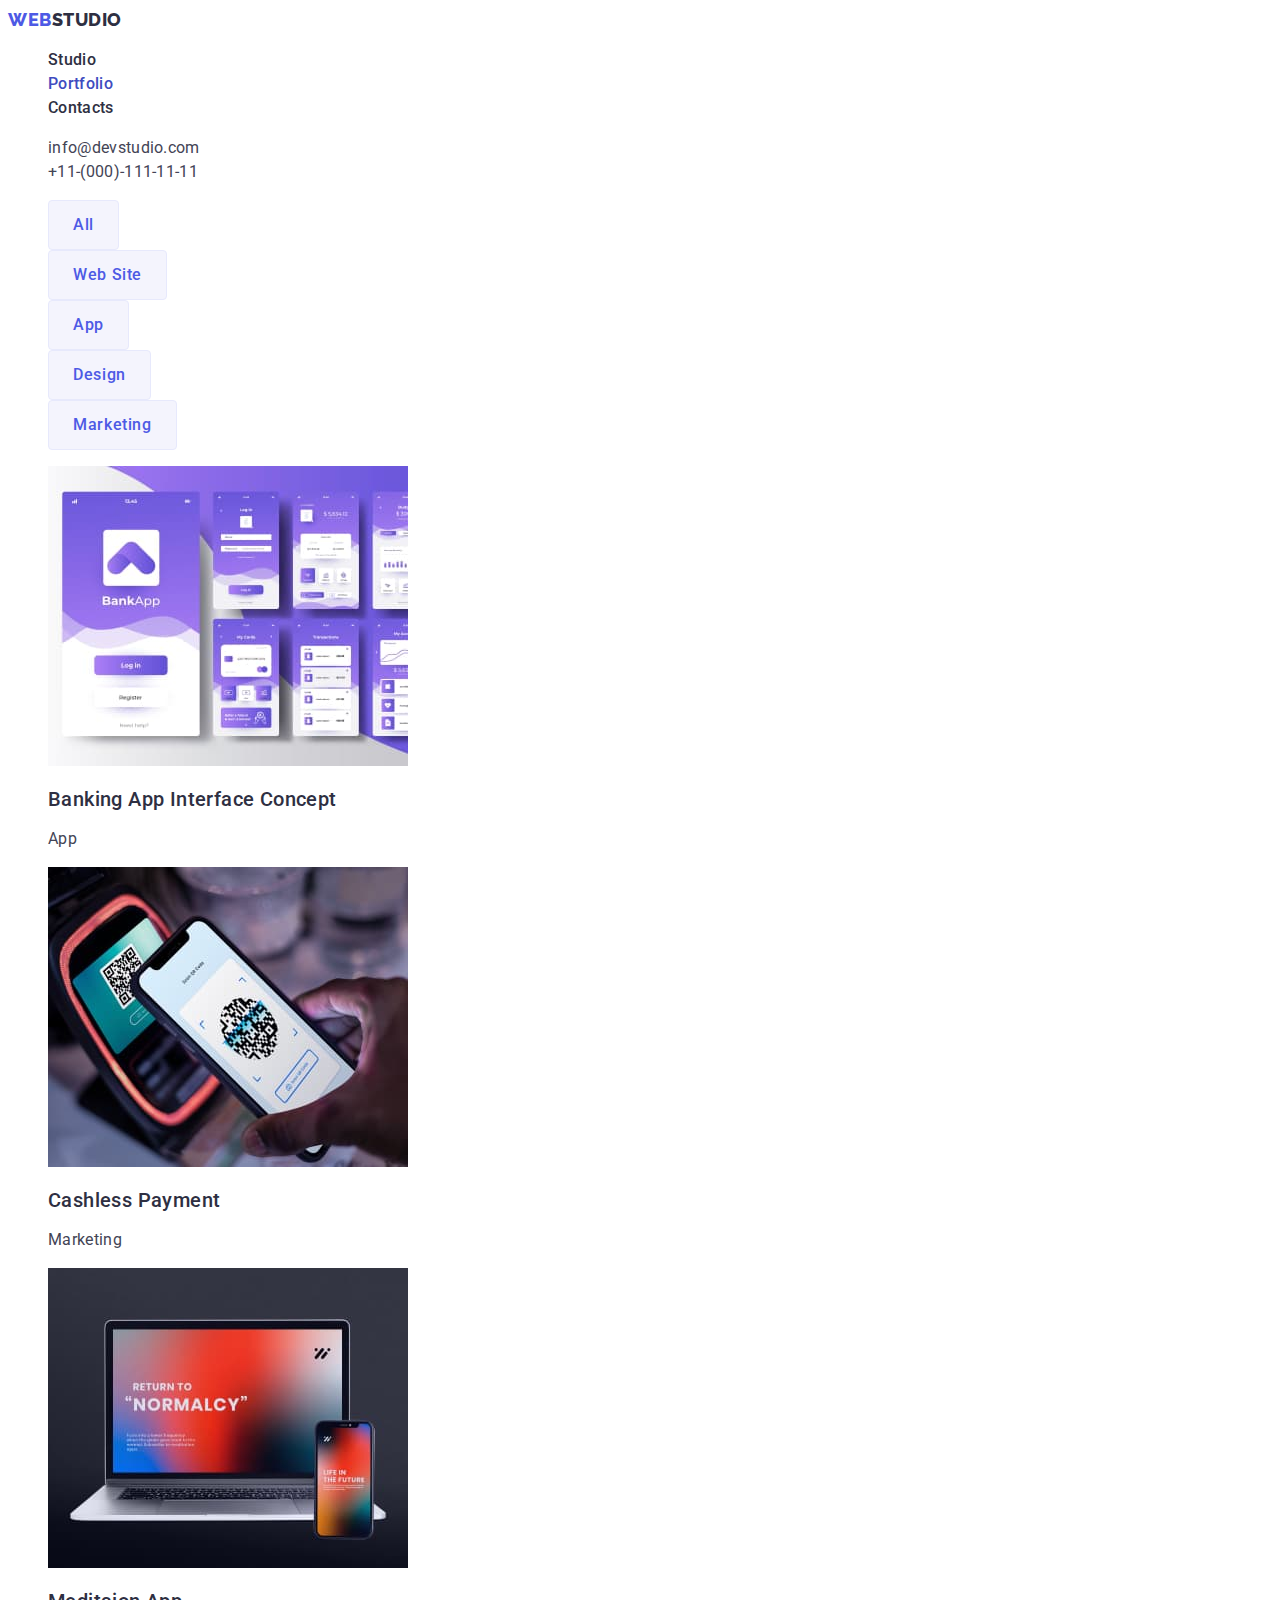
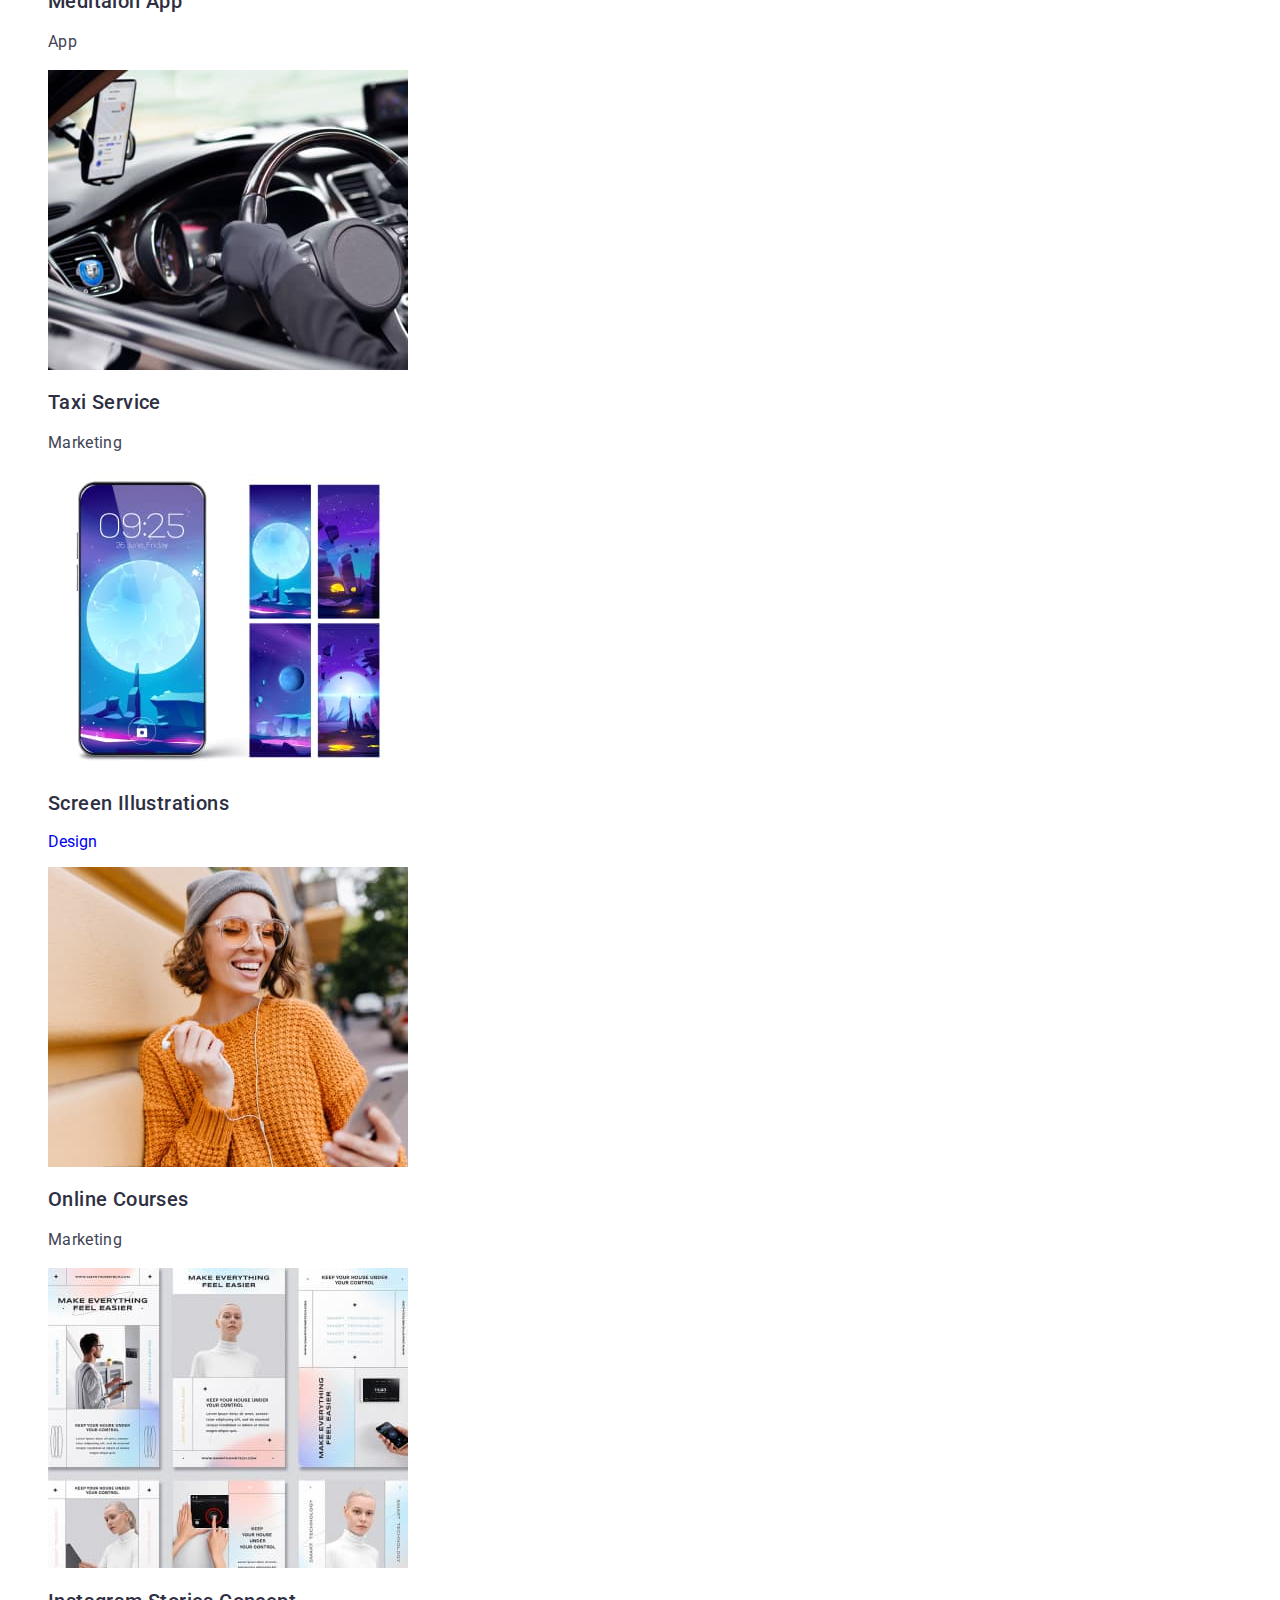
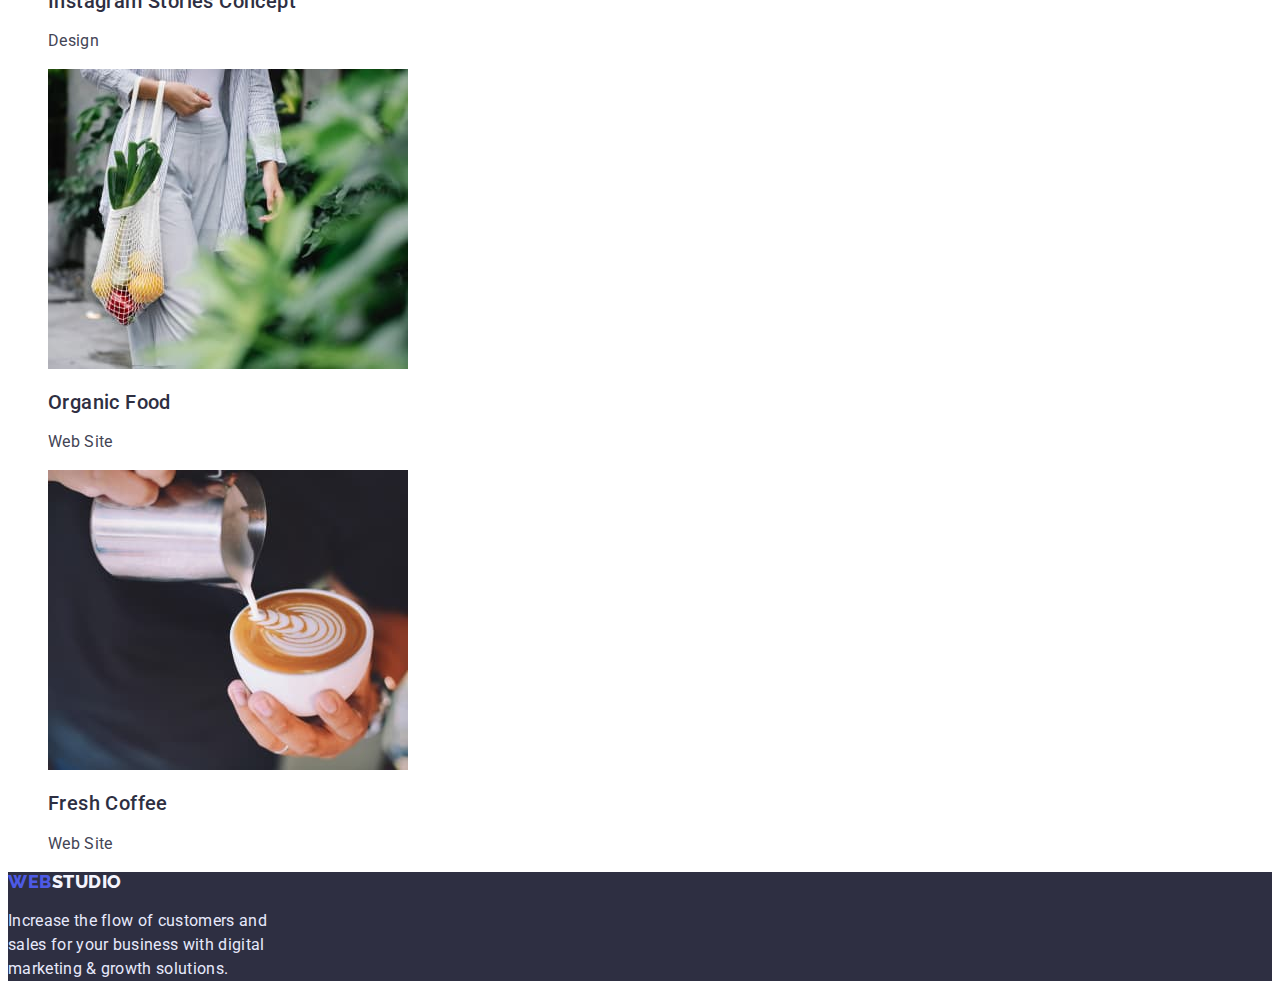
==== commit c5636da3: "Update portfolio.html" ====
--- a/portfolio.html
+++ b/portfolio.html
@@ -23,10 +23,10 @@
         >
         <ul class="link">
           <li>
-            <a class="link page-navigation" href="">Studio</a>
+            <a class="link page-navigation" href="index.html">Studio</a>
           </li>
           <li>
-            <a class="link page-navigation curent" href="portfolio.html"
+            <a class="link page-navigation current" href="portfolio.html"
               >Portfolio</a
             >
           </li>
@@ -67,28 +67,28 @@
         </ul>
         <ul class="link">
           <li class="project-titel">
-            <a href="#"  class="link"
+            <a href="#" class="link"
               ><img src="./images/projeсts/banking.jpg" alt="app" />
               <h2 class="project-name">Banking App Interface Concept</h2>
               <p class="project-item">App</p></a
             >
           </li>
           <li class="project-titel">
-            <a href="#"  class="link">
+            <a href="#" class="link">
               <img src="./images/projeсts/cashless.jpg" alt="pay with phone" />
               <h2 class="project-name">Cashless Payment</h2>
               <p class="project-item">Marketing</p></a
             >
           </li>
           <li class="project-titel">
-            <a href="#"   class="link">
+            <a href="#" class="link">
               <img src="./images/projeсts/meditaion.jpg" alt="laptop" />
               <h2 class="project-name">Meditaion App</h2>
               <p class="project-item">App</p></a
             >
           </li>
           <li class="project-titel">
-            <a href="#"  class="link">
+            <a href="#" class="link">
               <img
                 src="./images/projeсts/taxi.jpg"
                 alt="handson the steering wheel of a car"
@@ -103,8 +103,8 @@
               <h2 class="project-name">Screen Illustrations</h2>
               <p>Design</p></a
             >
-          </li class="project-titel">
-          <li>
+          </li>
+          <li class="project-titel">
             <a href="#" class="link"
               ><img src="./images/projeсts/online.jpg" alt="smiling girl" />
               <h2 class="project-name">Online Courses</h2>
@@ -126,10 +126,11 @@
             >
           </li>
           <li class="project-titel">
-            <a href="#" class="link"
-              >
-              <img src="./images/projeсts/fresh.jpg"
-                alt="pouring milk into coffee"/>
+            <a href="#" class="link">
+              <img
+                src="./images/projeсts/fresh.jpg"
+                alt="pouring milk into coffee"
+              />
               <h2 class="project-name">Fresh Coffee</h2>
               <p class="project-item">Web Site</p></a
             >
--- a/css/styles.css
+++ b/css/styles.css
@@ -20,7 +20,7 @@
   list-style: none;
   text-decoration: none;
 }
-.page-navigation.curent {
+.page-navigation.current {
   color: var(--pressed-state);
 }
 /* --------------heder------------- */
@@ -169,6 +169,7 @@
   letter-spacing: 0.02em;
   color: var(--text);
 }
+
 /*-------------------------footer------------------- */
 footer {
   background-color: var(--dark);
@@ -202,6 +203,12 @@
   border-radius: 4px;
   color: var(--primary-brand);
   padding: 12px 24px;
+
+  font-weight: 500;
+  font-size: 16px;
+  line-height: 1.5;
+  text-align: center;
+  letter-spacing: 0.04em;
 }
 .project-button:hover,
 .project-button:focus {
@@ -224,5 +231,4 @@
 }
 .project-titel {
   background: var(--main);
-  border: 1px solid #e7e9fc;
-}
+}
